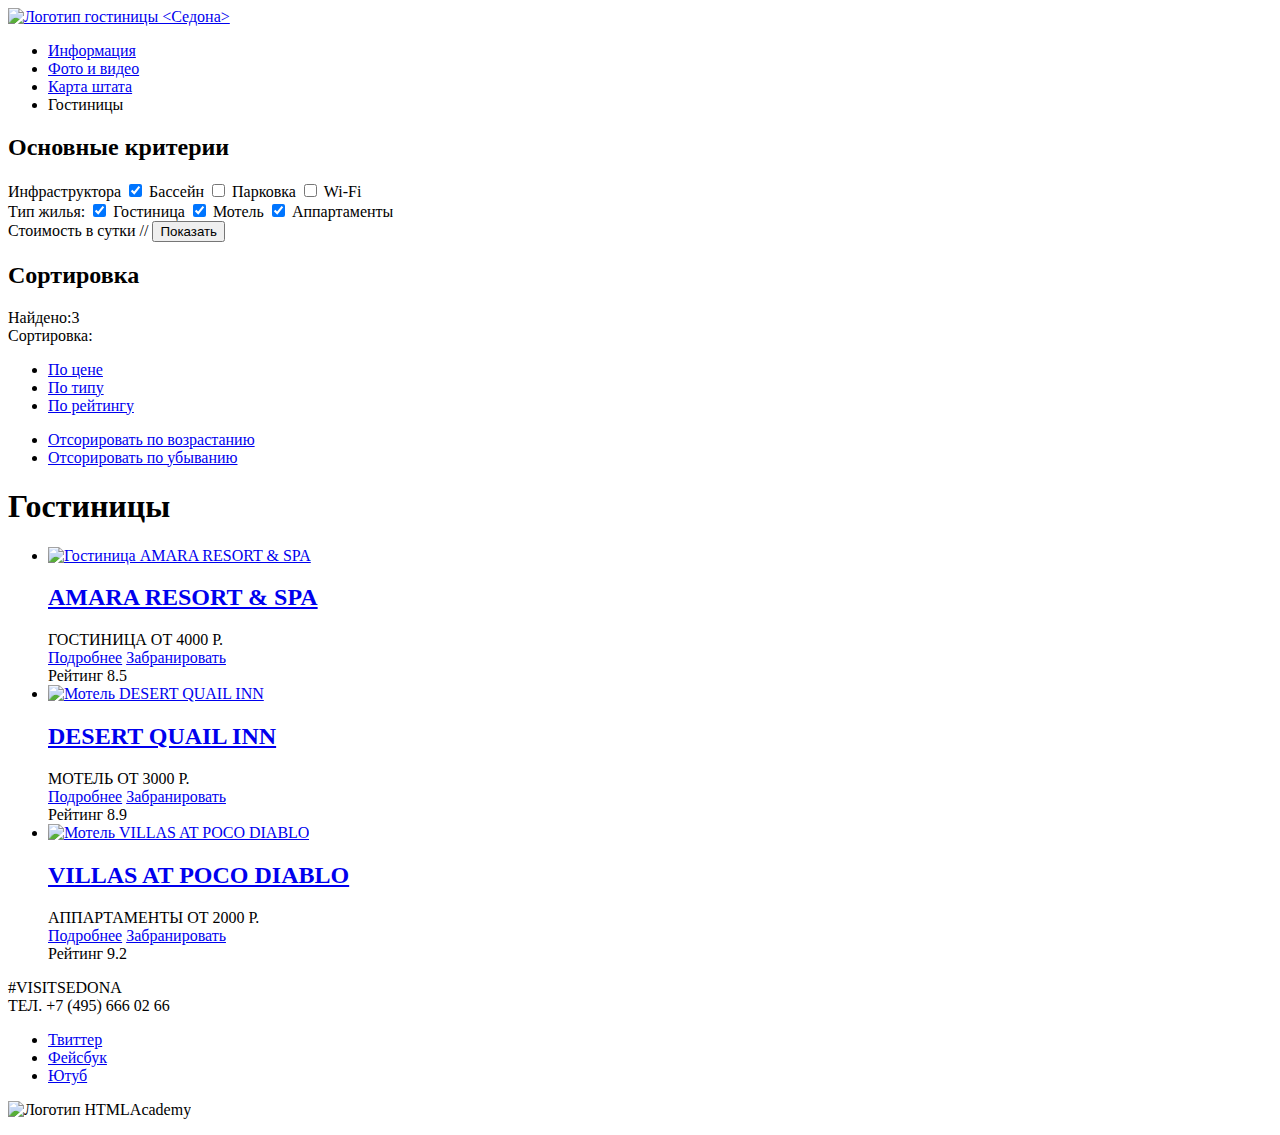
==== catalog.html @ 3de22a25 "задание 4: завершаем разметку" ====
<!DOCTYPE html>
<html lang="ru">
  <head>
    <meta charset="utf-8">
    <title>Гостиница <Седона></title>
  </head>
  <body>
    <header class="main-header">
     <nav class="main-navigation">
      <a class="main-header-logo" href="index.html">
       <img src="#" width="120" height="120" alt="Логотип гостиницы <Седона>">
      </a>
      <ul class="site-navigation">
        <li><a href="info.html">Информация</a></li>
        <li><a href="fotovideo.html">Фото и видео</a></li>
        <li><a href="map.html">Карта штата</a></li>
        <li>Гостиницы</li>
      </ul>
     </nav>
    </header>
    <section class="filter">
      <h2>Основные критерии</h2>
          <div class="container">
            <div class="filter-row">
              <div class="filter-col-parameters">
                <span class="filter-title">Инфраструктора</span>
                <span class="filter-checkbox"><input type="checkbox" checked> Бассейн</span>
                <span class="filter-checkbox"><input type="checkbox"> Парковка</span>
                <span class="filter-checkbox"><input type="checkbox"> Wi-Fi</span>
              </div>
              <div class="filter-col-parameters">
                <span class="filter-title">Тип жилья:</span>
                <span class="filter-checkbox"><input type="checkbox" checked> Гостиница</span>
                <span class="filter-checkbox"><input type="checkbox" checked> Мотель</span>
                <span class="filter-checkbox"><input type="checkbox" checked> Аппартаменты</span>
              </div>
              <div class="filter-col-slider">
                <span class="filter-title">Стоимость в сутки</span>
                <span class="filter-slider">//</span>
                <span class="filter-btn"><button type="button">Показать</button></span>
              </div>
            </div>
          </div>
        </section>
        <section class="sort">
         <h2>Сортировка</h2>
          <div class="container">
            <div class="sort-row">
              <div class="sort-col-result">
                <span class="sort-total">Найдено:3</span>
              </div>
              <div class="sort-col-nav">
                <span class="sort-remark">Сортировка:</span>
                <ul class="sort-nav-list">
                  <li><a href="for-price.html" aria-label="По цене">По цене</a></li>
                  <li><a href="for-type.html" aria-label="По типу">По типу</a></li>
                  <li><a href="for-rating" aria-label="По рейтингу">По рейтингу</a></li>
                </ul>
              </div>
              <div class="sort-col-arrows">
                <ul class="sort-arrows-list">
                  <li><a href="sort-big" aria-label="Отсорировать по возрастанию">Отсорировать по возрастанию</a></li>
                  <li><a href="sort-little" aria-label="Отсорировать по убыванию">Отсорировать по убыванию</a></li>
                </ul>
              </div>
            </div>
          </div>
        </section>
    <main>
      <h1>Гостиницы</h1>
       <ul>
         <li>
           <a href="amara.html">
            <img src="img/images/3.jpg" width="135" height="90" alt="Гостиница AMARA RESORT & SPA">
           </a>
           <h2>
              <a href="amara.html">
                <span>AMARA RESORT & SPA</span>
              </a>
            </h2>
              <div class="price">ГОСТИНИЦА ОТ 4000 Р.</div>
              <a href="detail.html" aria-label="Подробнее">Подробнее</a>
              <a href="reserv.html" aria-label="Забранировать">Забранировать</a>
              <div class="estimation">
                <div class="stars">
                 <span></span><!--звезды отеля-->
                 <span></span><!--звезды отеля-->
                 <span></span><!--звезды отеля-->
                 <span></span><!--звезды отеля-->
                </div>
                <div class="rating">Рейтинг 8.5</div>
              </div>
         </li>
         <li>
           <a href="desert.html">
             <img src="img/images/5.jpg" width="135" height="90" alt="Мотель DESERT QUAIL INN">
           </a>
           <h2>
              <a href="desert.html">
                <span>DESERT QUAIL INN</span>
              </a>
           </h2>
             <div class="price">МОТЕЛЬ ОТ 3000 Р.</div>
             <a href="detail.html" aria-label="Подробнее">Подробнее</a>
             <a href="reserv.html" aria-label="Забранировать">Забранировать</a>
             <div class="estimation">
               <div class="stars">
                <span></span><!--звезды отеля-->
                <span></span><!--звезды отеля-->
                <span></span><!--звезды отеля-->
               </div>
               <div class="rating">Рейтинг 8.9</div>
             </div>
         </li>
         <li>
           <a href="villas.html">
             <img src="img/images/4.jpg" width="135" height="90" alt="Мотель VILLAS AT POCO DIABLO">
           </a>
           <h2>
              <a href="villas.html">
                <span>VILLAS AT POCO DIABLO</span>
              </a>
           </h2>
              <div class="price">АППАРТАМЕНТЫ ОТ 2000 Р.</div>
              <a href="detail.html" aria-label="Подробнее">Подробнее</a>
              <a href="reserv.html" aria-label="Забранировать">Забранировать</a>
              <div class="estimation">
                <div class="stars">
                 <span></span><!--звезды отеля-->
                 <span></span><!--звезды отеля-->
                </div>
                <div class="rating">Рейтинг 9.2</div>
              </div>
           </li>
       </ul>
    </main>
    <footer>
      <p>
        #VISITSEDONA<br>
        ТЕЛ. +7 (495) 666 02 66
      </p>
      <div>
         <ul>
           <li><a href="#">Твиттер</a></li>
           <li><a href="#">Фейсбук</a></li>
           <li><a href="#">Ютуб</a></li>
         </ul>
       </div>
       <p>
         <img src="#" width="10" height="10" alt="Логотип HTMLAcademy">
       </p>
    </footer>
  </body>
</html>
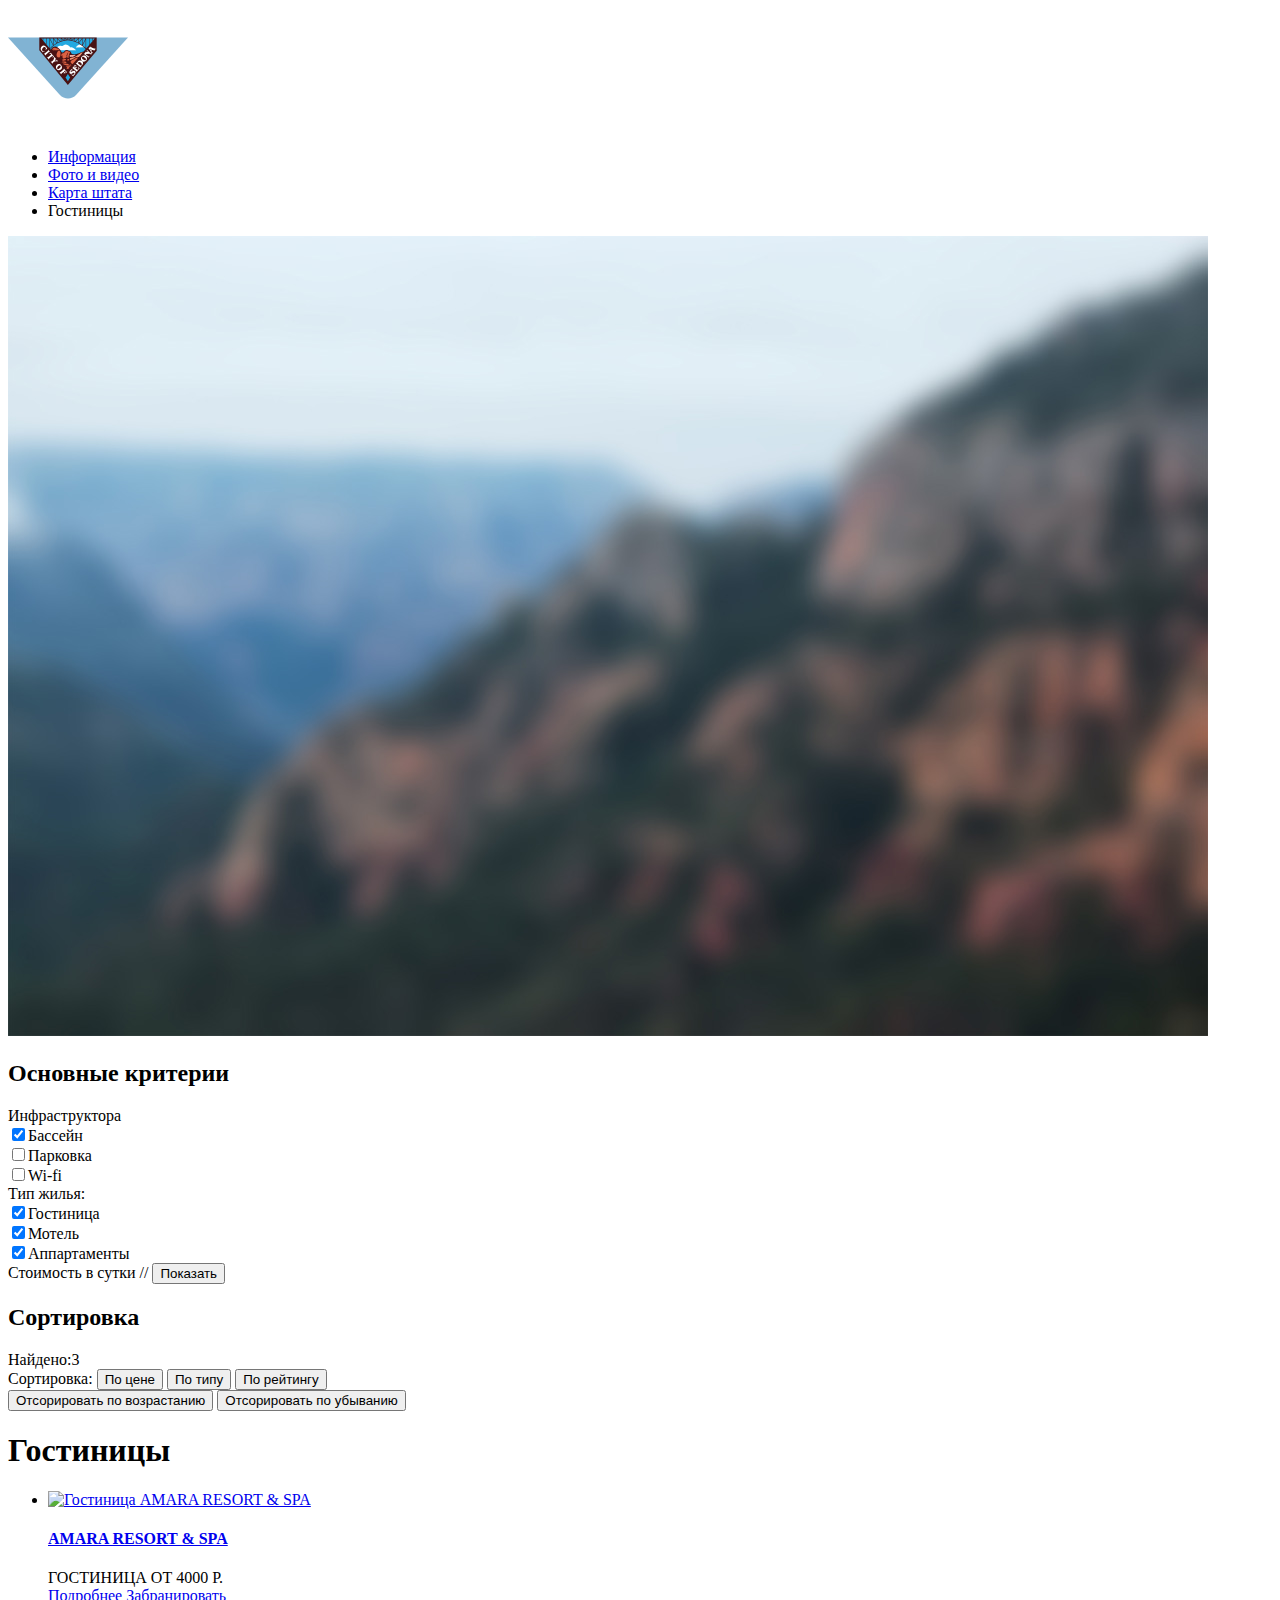
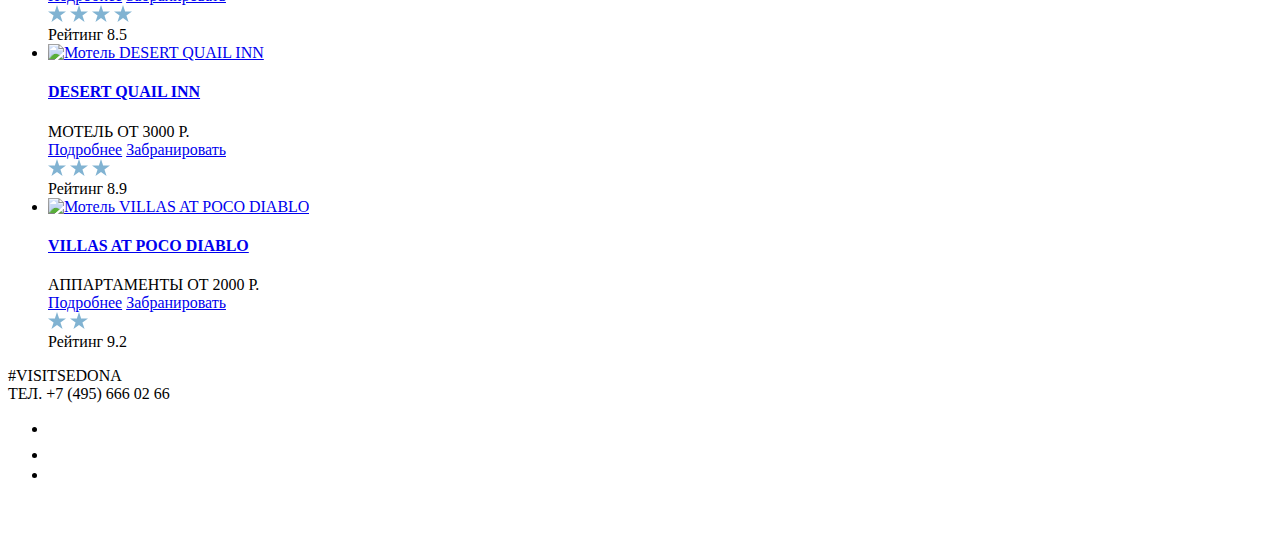
==== commit 80ece8e0: "Задание 4: исправление ошибок" ====
--- a/catalog.html
+++ b/catalog.html
@@ -8,9 +8,9 @@
     <header class="main-header">
      <nav class="main-navigation">
       <a class="main-header-logo" href="index.html">
-       <img src="#" width="120" height="120" alt="Логотип гостиницы <Седона>">
+       <img src="img/icons/logo.svg" width="120" height="120" alt="Логотип гостиницы Седона">
       </a>
-      <ul class="site-navigation">
+      <ul class="navigation-list">
         <li><a href="info.html">Информация</a></li>
         <li><a href="fotovideo.html">Фото и видео</a></li>
         <li><a href="map.html">Карта штата</a></li>
@@ -19,20 +19,33 @@
      </nav>
     </header>
     <section class="filter">
+      <img src="img/background/filter-background.jpg" width="1200" height="800" alt="Фото природы города Седона- размытое фоновое изображение">
       <h2>Основные критерии</h2>
           <div class="container">
             <div class="filter-row">
               <div class="filter-col-parameters">
                 <span class="filter-title">Инфраструктора</span>
-                <span class="filter-checkbox"><input type="checkbox" checked> Бассейн</span>
-                <span class="filter-checkbox"><input type="checkbox"> Парковка</span>
-                <span class="filter-checkbox"><input type="checkbox"> Wi-Fi</span>
+                <div>
+                   <label><input type="checkbox" name="swim-pool" checked>Бассейн</label>
+                </div>
+                <div>
+                   <label><input type="checkbox" name="parking">Парковка</label>
+                </div>
+                <div>
+                   <label><input type="checkbox" name="wi-fi">Wi-fi</label>
+                </div>
               </div>
               <div class="filter-col-parameters">
                 <span class="filter-title">Тип жилья:</span>
-                <span class="filter-checkbox"><input type="checkbox" checked> Гостиница</span>
-                <span class="filter-checkbox"><input type="checkbox" checked> Мотель</span>
-                <span class="filter-checkbox"><input type="checkbox" checked> Аппартаменты</span>
+                <div>
+                   <label><input type="checkbox" name="hotel" checked>Гостиница</label>
+                </div>
+                <div>
+                   <label><input type="checkbox" name="motel" checked>Мотель</label>
+                </div>
+                <div>
+                   <label><input type="checkbox" name="apartments" checked>Аппартаменты</label>
+                </div>
               </div>
               <div class="filter-col-slider">
                 <span class="filter-title">Стоимость в сутки</span>
@@ -51,17 +64,13 @@
               </div>
               <div class="sort-col-nav">
                 <span class="sort-remark">Сортировка:</span>
-                <ul class="sort-nav-list">
-                  <li><a href="for-price.html" aria-label="По цене">По цене</a></li>
-                  <li><a href="for-type.html" aria-label="По типу">По типу</a></li>
-                  <li><a href="for-rating" aria-label="По рейтингу">По рейтингу</a></li>
-                </ul>
-              </div>
+                 <span class="price"><button type="button">По цене</button></span>
+                 <span class="type"><button type="button">По типу</button></span>
+                 <span class="rating"><button type="button">По рейтингу</button></span>
+               </div>
               <div class="sort-col-arrows">
-                <ul class="sort-arrows-list">
-                  <li><a href="sort-big" aria-label="Отсорировать по возрастанию">Отсорировать по возрастанию</a></li>
-                  <li><a href="sort-little" aria-label="Отсорировать по убыванию">Отсорировать по убыванию</a></li>
-                </ul>
+                  <span class="increase"><button type="button">Отсорировать по возрастанию</button></span>
+                  <span class="decrease"><button type="button">Отсорировать по убыванию</button></span>
               </div>
             </div>
           </div>
@@ -70,66 +79,72 @@
       <h1>Гостиницы</h1>
        <ul>
          <li>
-           <a href="amara.html">
-            <img src="img/images/3.jpg" width="135" height="90" alt="Гостиница AMARA RESORT & SPA">
-           </a>
-           <h2>
-              <a href="amara.html">
-                <span>AMARA RESORT & SPA</span>
-              </a>
-            </h2>
-              <div class="price">ГОСТИНИЦА ОТ 4000 Р.</div>
-              <a href="detail.html" aria-label="Подробнее">Подробнее</a>
-              <a href="reserv.html" aria-label="Забранировать">Забранировать</a>
+          <div class="hotels">
+            <a href="amara.html">
+              <img src="img/images/3.jpg" width="135" height="90" alt="Гостиница AMARA RESORT & SPA">
+            </a>
+            <div class="hotels-amara">
+              <h4>
+                <a href="amara.html">AMARA RESORT & SPA</a>
+              </h4>
+                <div class="price">ГОСТИНИЦА ОТ 4000 Р.</div>
+                <a href="detail.html" aria-label="Подробнее">Подробнее</a>
+                <a href="reserv.html" aria-label="Забранировать">Забранировать</a>
+            </div>
+          </div>
               <div class="estimation">
                 <div class="stars">
-                 <span></span><!--звезды отеля-->
-                 <span></span><!--звезды отеля-->
-                 <span></span><!--звезды отеля-->
-                 <span></span><!--звезды отеля-->
+                  <span><img src="img/icons/star.svg" alt="Звезда"></span>
+                  <span><img src="img/icons/star.svg" alt="Звезда"></span>
+                  <span><img src="img/icons/star.svg" alt="Звезда"></span>
+                  <span><img src="img/icons/star.svg" alt="Звезда"></span>
                 </div>
                 <div class="rating">Рейтинг 8.5</div>
               </div>
          </li>
          <li>
-           <a href="desert.html">
-             <img src="img/images/5.jpg" width="135" height="90" alt="Мотель DESERT QUAIL INN">
-           </a>
-           <h2>
-              <a href="desert.html">
-                <span>DESERT QUAIL INN</span>
-              </a>
-           </h2>
-             <div class="price">МОТЕЛЬ ОТ 3000 Р.</div>
-             <a href="detail.html" aria-label="Подробнее">Подробнее</a>
-             <a href="reserv.html" aria-label="Забранировать">Забранировать</a>
-             <div class="estimation">
+          <div class="hotels">
+             <a href="desert.html">
+              <img src="img/images/5.jpg" width="135" height="90" alt="Мотель DESERT QUAIL INN">
+             </a>
+             <div class="hotels-desert">
+               <h4>
+                 <a href="desert.html">DESERT QUAIL INN</a>
+               </h4>
+                <div class="price">МОТЕЛЬ ОТ 3000 Р.</div>
+                <a href="detail.html" aria-label="Подробнее">Подробнее</a>
+                <a href="reserv.html" aria-label="Забранировать">Забранировать</a>
+              </div>
+            </div>
+              <div class="estimation">
                <div class="stars">
-                <span></span><!--звезды отеля-->
-                <span></span><!--звезды отеля-->
-                <span></span><!--звезды отеля-->
+                 <span><img src="img/icons/star.svg" alt="Звезда"></span>
+                 <span><img src="img/icons/star.svg" alt="Звезда"></span>
+                 <span><img src="img/icons/star.svg" alt="Звезда"></span>
                </div>
                <div class="rating">Рейтинг 8.9</div>
              </div>
          </li>
          <li>
-           <a href="villas.html">
-             <img src="img/images/4.jpg" width="135" height="90" alt="Мотель VILLAS AT POCO DIABLO">
-           </a>
-           <h2>
-              <a href="villas.html">
-                <span>VILLAS AT POCO DIABLO</span>
-              </a>
-           </h2>
-              <div class="price">АППАРТАМЕНТЫ ОТ 2000 Р.</div>
-              <a href="detail.html" aria-label="Подробнее">Подробнее</a>
-              <a href="reserv.html" aria-label="Забранировать">Забранировать</a>
+          <div class="hotels">
+             <a href="villas.html">
+               <img src="img/images/4.jpg" width="135" height="90" alt="Мотель VILLAS AT POCO DIABLO">
+             </a>
+             <div class="hotels-villas">
+             <h4>
+              <a href="villas.html">VILLAS AT POCO DIABLO</a>
+             </h4>
+               <div class="price">АППАРТАМЕНТЫ ОТ 2000 Р.</div>
+               <a href="detail.html" aria-label="Подробнее">Подробнее</a>
+               <a href="reserv.html" aria-label="Забранировать">Забранировать</a>
+             </div>
+           </div>
               <div class="estimation">
                 <div class="stars">
-                 <span></span><!--звезды отеля-->
-                 <span></span><!--звезды отеля-->
-                </div>
-                <div class="rating">Рейтинг 9.2</div>
+                  <span><img src="img/icons/star.svg" alt="Звезда"></span>
+                  <span><img src="img/icons/star.svg" alt="Звезда"></span>
+               </div>
+               <div class="rating">Рейтинг 9.2</div>
               </div>
            </li>
        </ul>
@@ -139,16 +154,18 @@
         #VISITSEDONA<br>
         ТЕЛ. +7 (495) 666 02 66
       </p>
-      <div>
-         <ul>
-           <li><a href="#">Твиттер</a></li>
-           <li><a href="#">Фейсбук</a></li>
-           <li><a href="#">Ютуб</a></li>
-         </ul>
-       </div>
-       <p>
-         <img src="#" width="10" height="10" alt="Логотип HTMLAcademy">
-       </p>
+      <div class="social-networks">
+        <ul class="social-networks-list">
+          <li class="social-networks-item"><a class="social-networks-link" href="https://twitter.com/"><img src="img/icons/twitter.svg" alt="твиттер"></a></li>
+          <li class="social-networks-item"><a class="social-networks-link" href="https://facebook.com/"><img src="img/icons/facebook.svg" alt="фейсбук"></a></li>
+          <li class="social-networks-item"><a class="social-networks-link" href="https://youtube.com/"><img src="img/icons/youtube.svg" alt="ютуб"></a></li>
+        </ul>
+      </div>
+      <div class="logo">
+        <a class="html-academy" href="https://htmlacademy.ru/intensive/htmlcss">
+          <img src="img/icons/logo-html.svg" width="115" height="41" alt="Логотип HTMLAcademy">
+        </a>
+      </div>
     </footer>
   </body>
 </html>
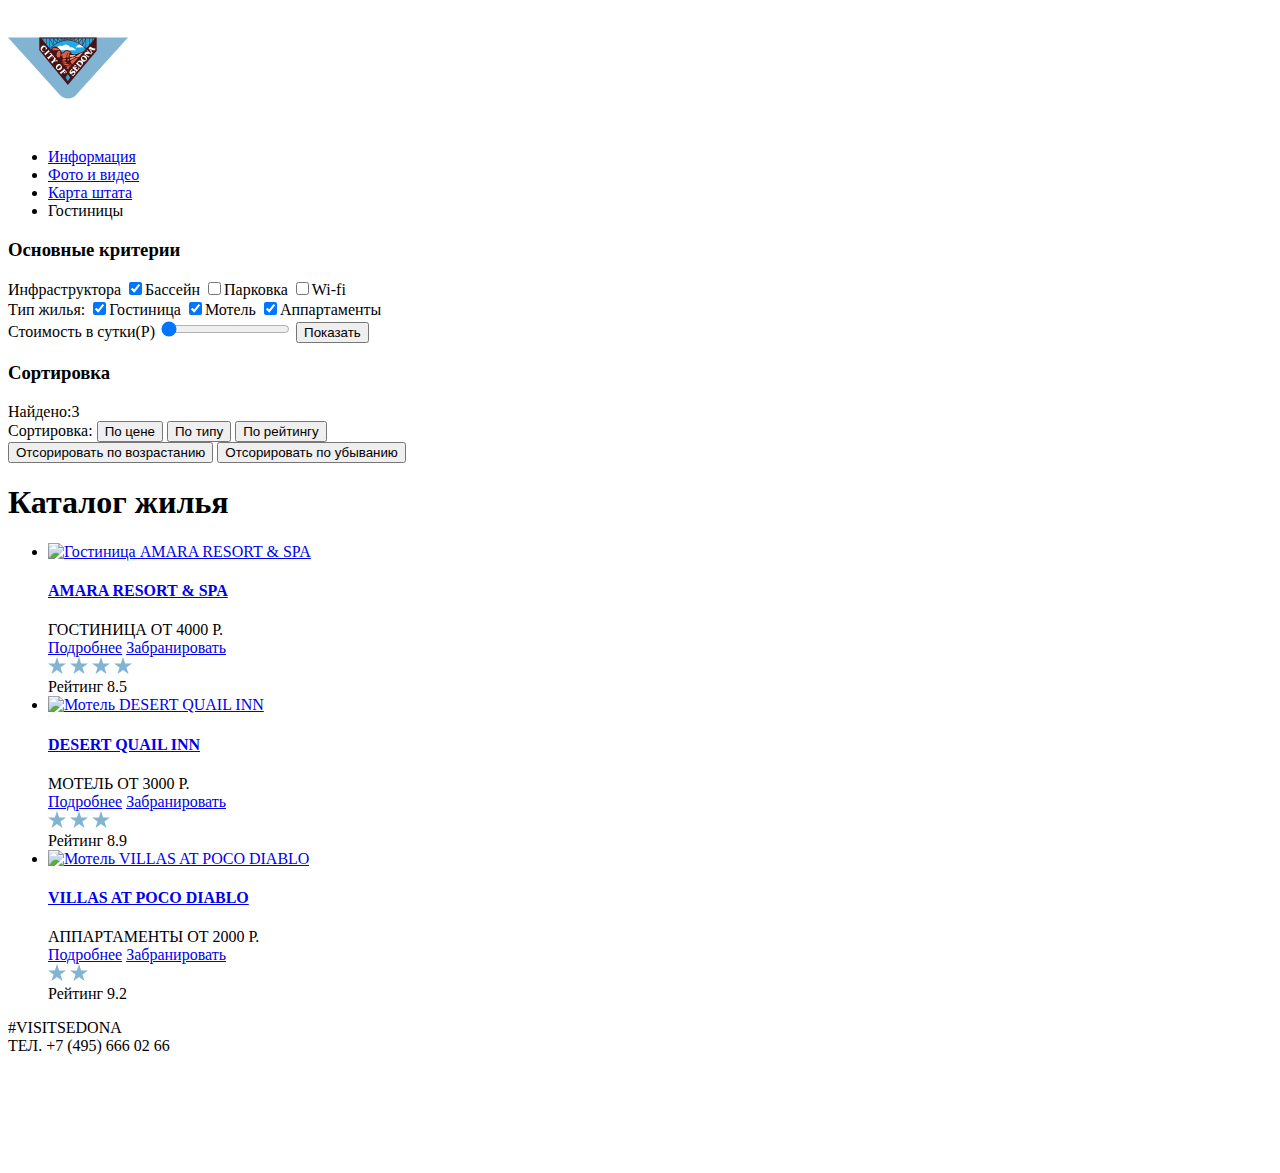
==== commit f7ec8170: "задание 4: доработки" ====
--- a/catalog.html
+++ b/catalog.html
@@ -18,65 +18,48 @@
       </ul>
      </nav>
     </header>
-    <section class="filter">
-      <img src="img/background/filter-background.jpg" width="1200" height="800" alt="Фото природы города Седона- размытое фоновое изображение">
-      <h2>Основные критерии</h2>
-          <div class="container">
-            <div class="filter-row">
-              <div class="filter-col-parameters">
-                <span class="filter-title">Инфраструктора</span>
-                <div>
-                   <label><input type="checkbox" name="swim-pool" checked>Бассейн</label>
-                </div>
-                <div>
-                   <label><input type="checkbox" name="parking">Парковка</label>
-                </div>
-                <div>
-                   <label><input type="checkbox" name="wi-fi">Wi-fi</label>
-                </div>
-              </div>
-              <div class="filter-col-parameters">
-                <span class="filter-title">Тип жилья:</span>
-                <div>
-                   <label><input type="checkbox" name="hotel" checked>Гостиница</label>
-                </div>
-                <div>
-                   <label><input type="checkbox" name="motel" checked>Мотель</label>
-                </div>
-                <div>
-                   <label><input type="checkbox" name="apartments" checked>Аппартаменты</label>
-                </div>
-              </div>
-              <div class="filter-col-slider">
-                <span class="filter-title">Стоимость в сутки</span>
-                <span class="filter-slider">//</span>
-                <span class="filter-btn"><button type="button">Показать</button></span>
-              </div>
-            </div>
+    <div class="main-filter">
+      <h3>Основные критерии</h3>
+        <div class="filter-row">
+          <div class="filter-col-parameters">
+            <span class="filter-title">Инфраструктора</span>
+              <label><input type="checkbox" name="swim-pool" checked>Бассейн</label>
+              <label><input type="checkbox" name="parking">Парковка</label>
+              <label><input type="checkbox" name="wi-fi">Wi-fi</label>
+           </div>
+           <div class="MAIN-filter-col-parameters">
+             <span class="filter-title">Тип жилья:</span>
+               <label><input type="checkbox" name="hotel" checked>Гостиница</label>
+               <label><input type="checkbox" name="motel" checked>Мотель</label>
+               <label><input type="checkbox" name="apartments" checked>Аппартаменты</label>
+           </div>
+           <div class="filter-col-slider">
+               <span class="filter-title">Стоимость в сутки(Р)</span>
+               <span class="filter-slider"><input type="range" min="0" max="3000" step="1" value="0"></span>
+               <span class="filter-btn"><button type="button">Показать</button></span>
           </div>
-        </section>
-        <section class="sort">
-         <h2>Сортировка</h2>
-          <div class="container">
+        </div>
+      </div>
+      <div class="sort">
+         <h3>Сортировка</h3>
             <div class="sort-row">
               <div class="sort-col-result">
-                <span class="sort-total">Найдено:3</span>
+                <span class="sort-total">Найдено:<span>3</span></span>
               </div>
               <div class="sort-col-nav">
                 <span class="sort-remark">Сортировка:</span>
-                 <span class="price"><button type="button">По цене</button></span>
-                 <span class="type"><button type="button">По типу</button></span>
-                 <span class="rating"><button type="button">По рейтингу</button></span>
-               </div>
+                 <button type="button">По цене</button>
+                 <button type="button">По типу</button>
+                 <button type="button">По рейтингу</button>
+              </div>
               <div class="sort-col-arrows">
-                  <span class="increase"><button type="button">Отсорировать по возрастанию</button></span>
-                  <span class="decrease"><button type="button">Отсорировать по убыванию</button></span>
+                  <button type="button">Отсорировать по возрастанию</button>
+                  <button type="button">Отсорировать по убыванию</button>
               </div>
             </div>
-          </div>
-        </section>
+        </div>
     <main>
-      <h1>Гостиницы</h1>
+      <h1>Каталог жилья</h1>
        <ul>
          <li>
           <div class="hotels">
@@ -94,10 +77,10 @@
           </div>
               <div class="estimation">
                 <div class="stars">
-                  <span><img src="img/icons/star.svg" alt="Звезда"></span>
-                  <span><img src="img/icons/star.svg" alt="Звезда"></span>
-                  <span><img src="img/icons/star.svg" alt="Звезда"></span>
-                  <span><img src="img/icons/star.svg" alt="Звезда"></span>
+                  <img src="img/icons/star.svg" alt="Звезда">
+                  <img src="img/icons/star.svg" alt="Звезда">
+                  <img src="img/icons/star.svg" alt="Звезда">
+                  <img src="img/icons/star.svg" alt="Звезда">
                 </div>
                 <div class="rating">Рейтинг 8.5</div>
               </div>
@@ -118,9 +101,9 @@
             </div>
               <div class="estimation">
                <div class="stars">
-                 <span><img src="img/icons/star.svg" alt="Звезда"></span>
-                 <span><img src="img/icons/star.svg" alt="Звезда"></span>
-                 <span><img src="img/icons/star.svg" alt="Звезда"></span>
+                 <img src="img/icons/star.svg" alt="Звезда">
+                 <img src="img/icons/star.svg" alt="Звезда">
+                 <img src="img/icons/star.svg" alt="Звезда">
                </div>
                <div class="rating">Рейтинг 8.9</div>
              </div>
@@ -141,31 +124,41 @@
            </div>
               <div class="estimation">
                 <div class="stars">
-                  <span><img src="img/icons/star.svg" alt="Звезда"></span>
-                  <span><img src="img/icons/star.svg" alt="Звезда"></span>
+                  <img src="img/icons/star.svg" alt="Звезда">
+                  <img src="img/icons/star.svg" alt="Звезда">
                </div>
                <div class="rating">Рейтинг 9.2</div>
               </div>
            </li>
        </ul>
     </main>
-    <footer>
-      <p>
+    <footer class="contact-info">
+      <div class="telephone">
         #VISITSEDONA<br>
         ТЕЛ. +7 (495) 666 02 66
-      </p>
+      </div>
       <div class="social-networks">
-        <ul class="social-networks-list">
-          <li class="social-networks-item"><a class="social-networks-link" href="https://twitter.com/"><img src="img/icons/twitter.svg" alt="твиттер"></a></li>
-          <li class="social-networks-item"><a class="social-networks-link" href="https://facebook.com/"><img src="img/icons/facebook.svg" alt="фейсбук"></a></li>
-          <li class="social-networks-item"><a class="social-networks-link" href="https://youtube.com/"><img src="img/icons/youtube.svg" alt="ютуб"></a></li>
-        </ul>
+        <div class="social-networks-item">
+            <a class="social-networks-link" href="https://twitter.com/">
+              <img src="img/icons/twitter.svg" alt="твиттер">
+            </a>
+          </div>
+          <div class="social-networks-item">
+            <a class="social-networks-link" href="https://facebook.com/">
+              <img src="img/icons/facebook.svg" alt="фейсбук">
+            </a>
+          </div>
+          <div class="social-networks-item">
+            <a class="social-networks-link" href="https://youtube.com/">
+              <img src="img/icons/youtube.svg" alt="ютуб">
+            </a>
+         </div>
       </div>
       <div class="logo">
         <a class="html-academy" href="https://htmlacademy.ru/intensive/htmlcss">
           <img src="img/icons/logo-html.svg" width="115" height="41" alt="Логотип HTMLAcademy">
         </a>
-      </div>
+       </div>
     </footer>
-  </body>
-</html>
+   </body>
+ </html>
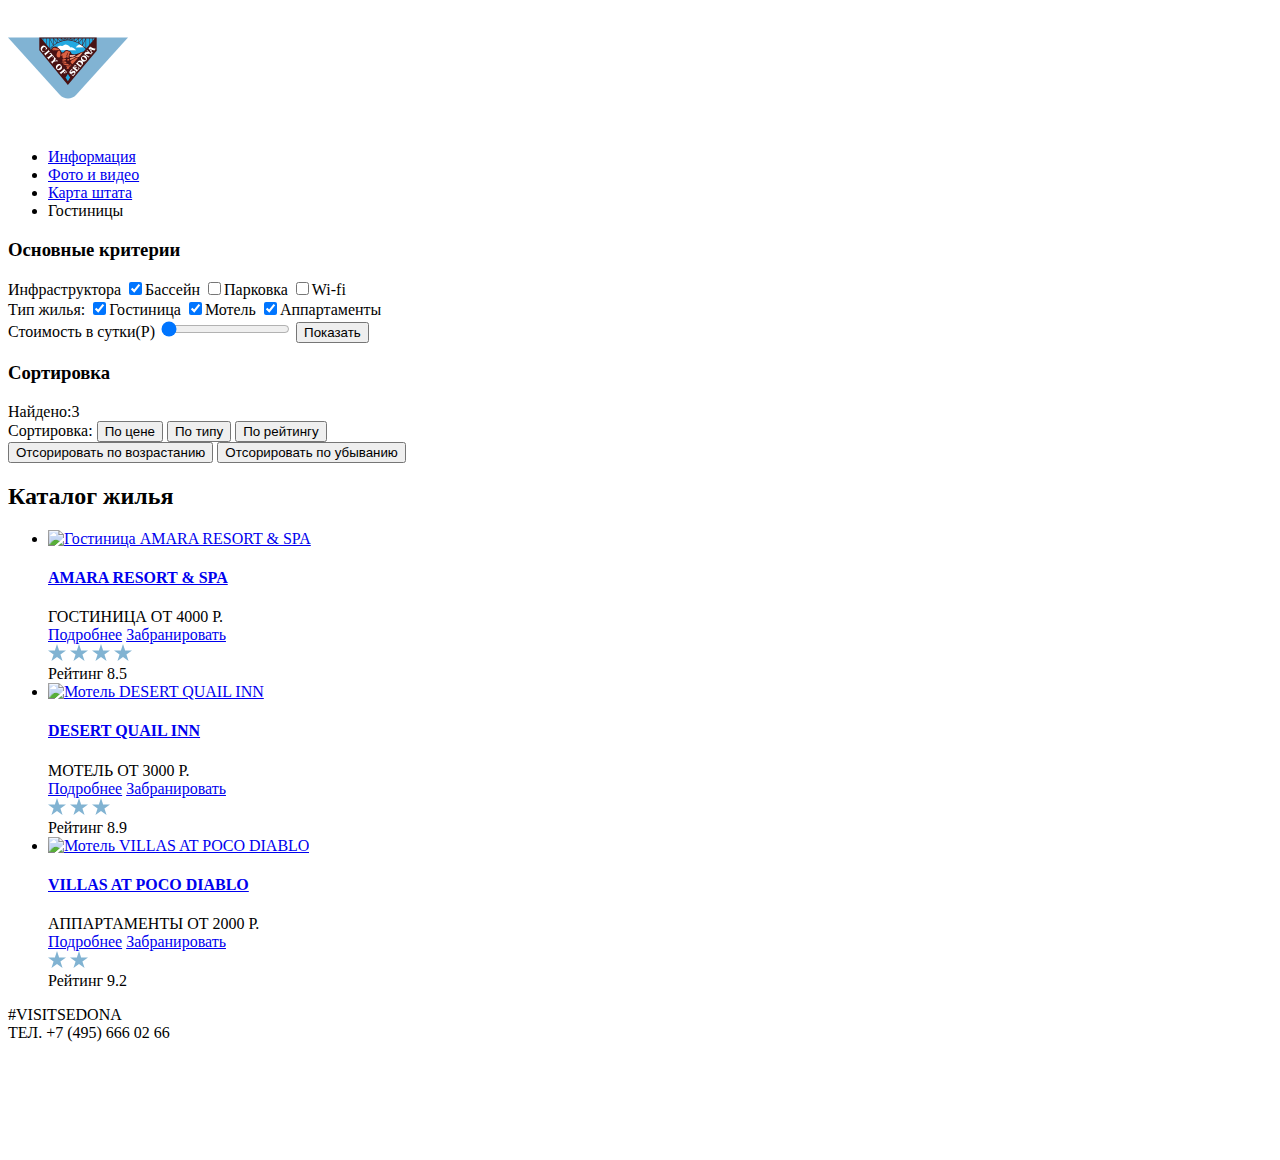
==== commit 163a0e57: "задание 4: исправление" ====
--- a/catalog.html
+++ b/catalog.html
@@ -59,7 +59,7 @@
             </div>
         </div>
     <main>
-      <h1>Каталог жилья</h1>
+      <h2>Каталог жилья</h2>
        <ul>
          <li>
           <div class="hotels">
@@ -121,7 +121,7 @@
                <a href="detail.html" aria-label="Подробнее">Подробнее</a>
                <a href="reserv.html" aria-label="Забранировать">Забранировать</a>
              </div>
-           </div>
+            </div>
               <div class="estimation">
                 <div class="stars">
                   <img src="img/icons/star.svg" alt="Звезда">
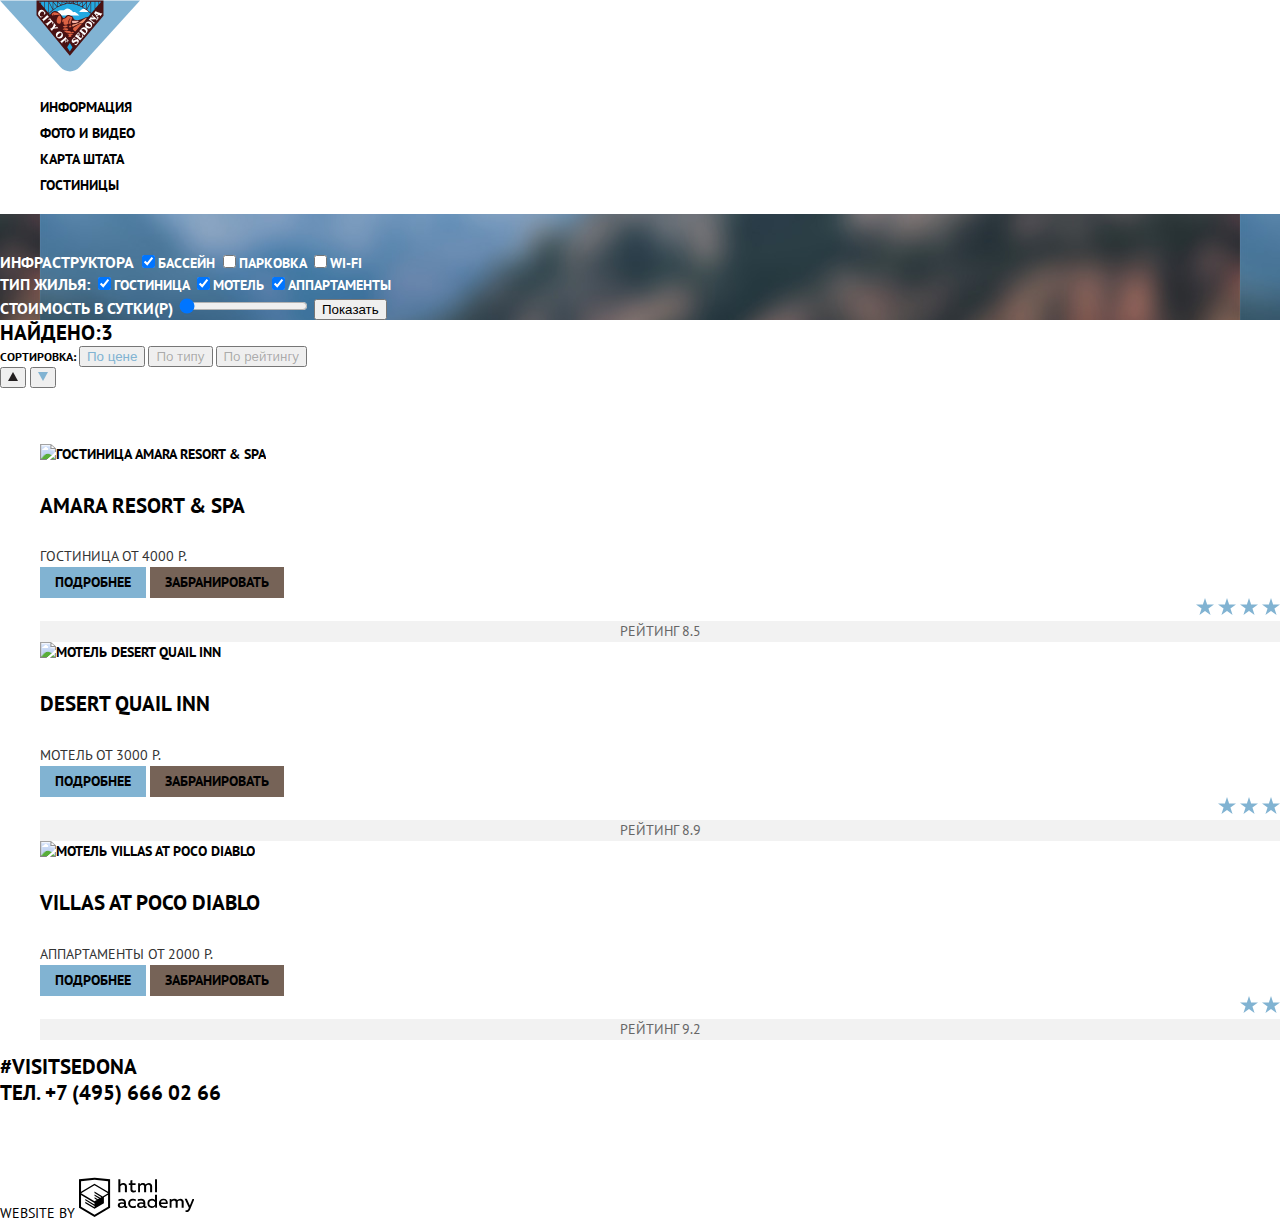
==== commit 6053aace: "Задание 5" ====
--- a/catalog.html
+++ b/catalog.html
@@ -3,23 +3,28 @@
   <head>
     <meta charset="utf-8">
     <title>Гостиница <Седона></title>
+    <link href="https://fonts.googleapis.com/css?family=PT+Sans:400,700&display=swap&subset=cyrillic" rel="stylesheet">
+    <link href="css/normalize.css" rel="stylesheet">
+    <link href="css/style.css" rel="stylesheet">
+    <link href="css/footer.css" rel="stylesheet">
+    <link href="css/header.css" rel="stylesheet">
   </head>
-  <body>
+  <body class="inner-page">
     <header class="main-header">
      <nav class="main-navigation">
       <a class="main-header-logo" href="index.html">
-       <img src="img/icons/logo.svg" width="120" height="120" alt="Логотип гостиницы Седона">
+       <img src="img/icons/logo.svg" width="140" height="72" alt="Логотип гостиницы Седона">
       </a>
       <ul class="navigation-list">
-        <li><a href="info.html">Информация</a></li>
-        <li><a href="fotovideo.html">Фото и видео</a></li>
-        <li><a href="map.html">Карта штата</a></li>
+        <li class="navigation-list-item"><a href="info.html">Информация</a></li>
+        <li class="navigation-list-item"><a href="fotovideo.html">Фото и видео</a></li>
+        <li class="navigation-list-item"><a href="map.html">Карта штата</a></li>
         <li>Гостиницы</li>
       </ul>
      </nav>
     </header>
     <div class="main-filter">
-      <h3>Основные критерии</h3>
+      <h3 class="criteria">Основные критерии</h3>
         <div class="filter-row">
           <div class="filter-col-parameters">
             <span class="filter-title">Инфраструктора</span>
@@ -41,23 +46,26 @@
         </div>
       </div>
       <div class="sort">
-         <h3>Сортировка</h3>
-            <div class="sort-row">
-              <div class="sort-col-result">
+          <div class="sort-row">
+            <div class="sort-col-result">
                 <span class="sort-total">Найдено:<span>3</span></span>
-              </div>
-              <div class="sort-col-nav">
-                <span class="sort-remark">Сортировка:</span>
-                 <button type="button">По цене</button>
-                 <button type="button">По типу</button>
-                 <button type="button">По рейтингу</button>
-              </div>
-              <div class="sort-col-arrows">
-                  <button type="button">Отсорировать по возрастанию</button>
-                  <button type="button">Отсорировать по убыванию</button>
-              </div>
+            </div>
+            <div class="sort-col-nav">
+              <span class="sort-remark">Сортировка:</span>
+               <button type="button" class="sort-blue">По цене</button>
+               <button type="button" class="sort-translucent">По типу</button>
+               <button type="button" class="sort-translucent">По рейтингу</button>
+            </div>
+            <div class="sort-col-arrows">
+              <button type="button" alt="Отсорировать по возрастанию">
+                <img src="img/icons/icon-up-dir.svg" width="10" height="11" alt="Отсорировать по возрастанию">
+              </button>
+              <button type="button" alt="Отсорировать по убыванию">
+                <img src="img/icons/icon-down-dir.svg" width="10" height="11" alt="Отсорировать по возрастанию">
+              </button>
             </div>
         </div>
+      </div>
     <main>
       <h2>Каталог жилья</h2>
        <ul>
@@ -71,8 +79,8 @@
                 <a href="amara.html">AMARA RESORT & SPA</a>
               </h4>
                 <div class="price">ГОСТИНИЦА ОТ 4000 Р.</div>
-                <a href="detail.html" aria-label="Подробнее">Подробнее</a>
-                <a href="reserv.html" aria-label="Забранировать">Забранировать</a>
+                <a href="detail.html" class="btn">Подробнее</a>
+                <a href="reserv.html" class="btn btn-brown">Забранировать</a>
             </div>
           </div>
               <div class="estimation">
@@ -95,8 +103,8 @@
                  <a href="desert.html">DESERT QUAIL INN</a>
                </h4>
                 <div class="price">МОТЕЛЬ ОТ 3000 Р.</div>
-                <a href="detail.html" aria-label="Подробнее">Подробнее</a>
-                <a href="reserv.html" aria-label="Забранировать">Забранировать</a>
+                <a href="detail.html" class="btn">Подробнее</a>
+                <a href="reserv.html" class="btn btn-brown">Забранировать</a>
               </div>
             </div>
               <div class="estimation">
@@ -114,14 +122,14 @@
                <img src="img/images/4.jpg" width="135" height="90" alt="Мотель VILLAS AT POCO DIABLO">
              </a>
              <div class="hotels-villas">
-             <h4>
-              <a href="villas.html">VILLAS AT POCO DIABLO</a>
-             </h4>
+               <h4>
+                 <a href="villas.html">VILLAS AT POCO DIABLO</a>
+               </h4>
                <div class="price">АППАРТАМЕНТЫ ОТ 2000 Р.</div>
-               <a href="detail.html" aria-label="Подробнее">Подробнее</a>
-               <a href="reserv.html" aria-label="Забранировать">Забранировать</a>
+               <a href="detail.html" class="btn">Подробнее</a>
+               <a href="reserv.html" class="btn btn-brown">Забранировать</a>
              </div>
-            </div>
+           </div>
               <div class="estimation">
                 <div class="stars">
                   <img src="img/icons/star.svg" alt="Звезда">
@@ -132,7 +140,7 @@
            </li>
        </ul>
     </main>
-    <footer class="contact-info">
+    <footer class="contact-information">
       <div class="telephone">
         #VISITSEDONA<br>
         ТЕЛ. +7 (495) 666 02 66
@@ -155,6 +163,7 @@
          </div>
       </div>
       <div class="logo">
+        website by
         <a class="html-academy" href="https://htmlacademy.ru/intensive/htmlcss">
           <img src="img/icons/logo-html.svg" width="115" height="41" alt="Логотип HTMLAcademy">
         </a>
--- a/css/style.css
+++ b/css/style.css
@@ -0,0 +1,208 @@
+body {
+  margin: 0;
+  padding: 0;
+  font-family: 'PT Sans', sans-serif;
+  font-size: 14px;
+  line-height: 21px;
+  font-weight: bold;
+  color: #000000;
+  text-transform: uppercase;
+}
+
+a {
+  text-decoration: none;
+}
+
+.welcome {
+  text-align: center;
+}
+
+.welcome-main {
+  background-color: #fff;
+  background-image: url("../img/others/intro-mask.svg"), url("../img/background/background-photo.jpg");
+  background-position: bottom  center, top center;
+  background-repeat: no-repeat, no-repeat;
+}
+
+.welcome-title {
+  font-size: 21px;
+}
+
+.welcome-subtitle {
+  font-weight: normal;
+}
+
+.interesting-title {
+  font-size: 30px;
+  line-height: 36px;
+}
+
+.interesting {
+  text-align: center;
+}
+
+.interesting-subtitle {
+  font-weight: normal;
+}
+
+.dignities-pluses h3 {
+  font-size: 21px;
+}
+
+.dignities-pluses {
+  text-align: center;
+  font-weight: normal;
+  background-color: #81b3d2;
+  color: #ffffff;
+}
+
+.dignities {
+  background-color: #eeeeee;
+  text-align: center;
+}
+
+
+.features-item {
+  background: #ffffff;
+  text-align: center;
+}
+
+.features-item h3 {
+  font-size: 21px;
+}
+
+.features-item p {
+  color: #333333;
+  font-weight: normal;
+}
+
+.pluses {
+  text-align: center;
+  background-color: #eeeeee;
+}
+
+.pluses h3{
+  font-size: 21px;
+}
+
+.pluses p{
+  font-weight: normal;
+  color: #333333;
+}
+
+.interesting-from-hotel {
+  background-color: #766357;
+  font-size: 21px;
+  line-height: 26px;
+  color: #ffffff;
+}
+
+.interesting-form {
+  font-height: 26px;
+}
+
+.search {
+  font-size: 21px;
+  line-height: 26px;
+  background-color: #81b3d2;
+}
+
+
+
+
+.inner-page {
+  background-image: url("img/background/filter-background.jpg");
+}
+
+.criteria {
+  visibility: hidden;
+}
+
+.main-filter {
+  color: #ffffff;
+  text-align: left;
+  background-color: #fff;
+  background-image: url("../img/background/filter-background.jpg");
+  background-position: center;
+  background-repeat: no-repeat,;
+}
+
+.filter-title {
+  font-size: 16px;
+}
+
+.sort-total {
+  font-size: 21px;
+  line-height: 26px;
+}
+
+.sort {
+  background-color: #ffffff;
+}
+
+.sort-col-nav {
+  font-size: 12px;
+  line-height: 18px;
+  text-align: left;
+}
+
+.sort-translucent {
+  color: rgba(0, 0, 0, 0.3);
+}
+
+.sort-blue {
+  color: #81b3d2;
+}
+
+h2 {
+  visibility: hidden;
+}
+
+main {
+  background-color: #ffffff;
+}
+
+ul {
+  list-style: none;
+}
+
+.hotels h4 {
+  font-size: 21px;
+  line-height: 26px;
+  text-align: left;
+  color: #000000;
+}
+
+.hotels a {
+  color: #000000;
+  text-align: left;
+}
+
+.price {
+  color: #333333;
+  font-weight: normal;
+}
+
+.rating {
+  color: #666666;
+  background-color: #f2f2f2;
+  text-align: center;
+  font-weight: normal;
+}
+
+.stars {
+  text-align: right;
+}
+
+.btn {
+  display: inline-block;
+  vertical-align: top;
+  padding: 5px 15px;
+  color: #fff;
+  text-transform: uppercase;
+  background-color: #81b3d2;
+}
+
+.btn-brown {
+  background-color: #766357;
+}
--- a/css/footer.css
+++ b/css/footer.css
@@ -0,0 +1,19 @@
+.telephone {
+  font-size: 21px;
+  line-height: 26px;
+  text-align: left;
+}
+
+.logo {
+  line-height: 21px;
+  font-weight: normal;
+  vertical-align: middle;
+}
+
+footer {
+  background-color: #f2f2f2;
+}
+
+.contact-information {
+  background-color: #fff;
+}
--- a/css/header.css
+++ b/css/header.css
@@ -0,0 +1,17 @@
+.main-navigation {
+  line-height: 26px;
+  background-color: #ffffff;
+}
+
+.navigation-list {
+  list-style: none;
+}
+
+.navigation-list a {
+  color: #000000;
+}
+
+.navigation-list a:hover,
+.navigation-list a:focus {
+   background-color: #555555;
+}
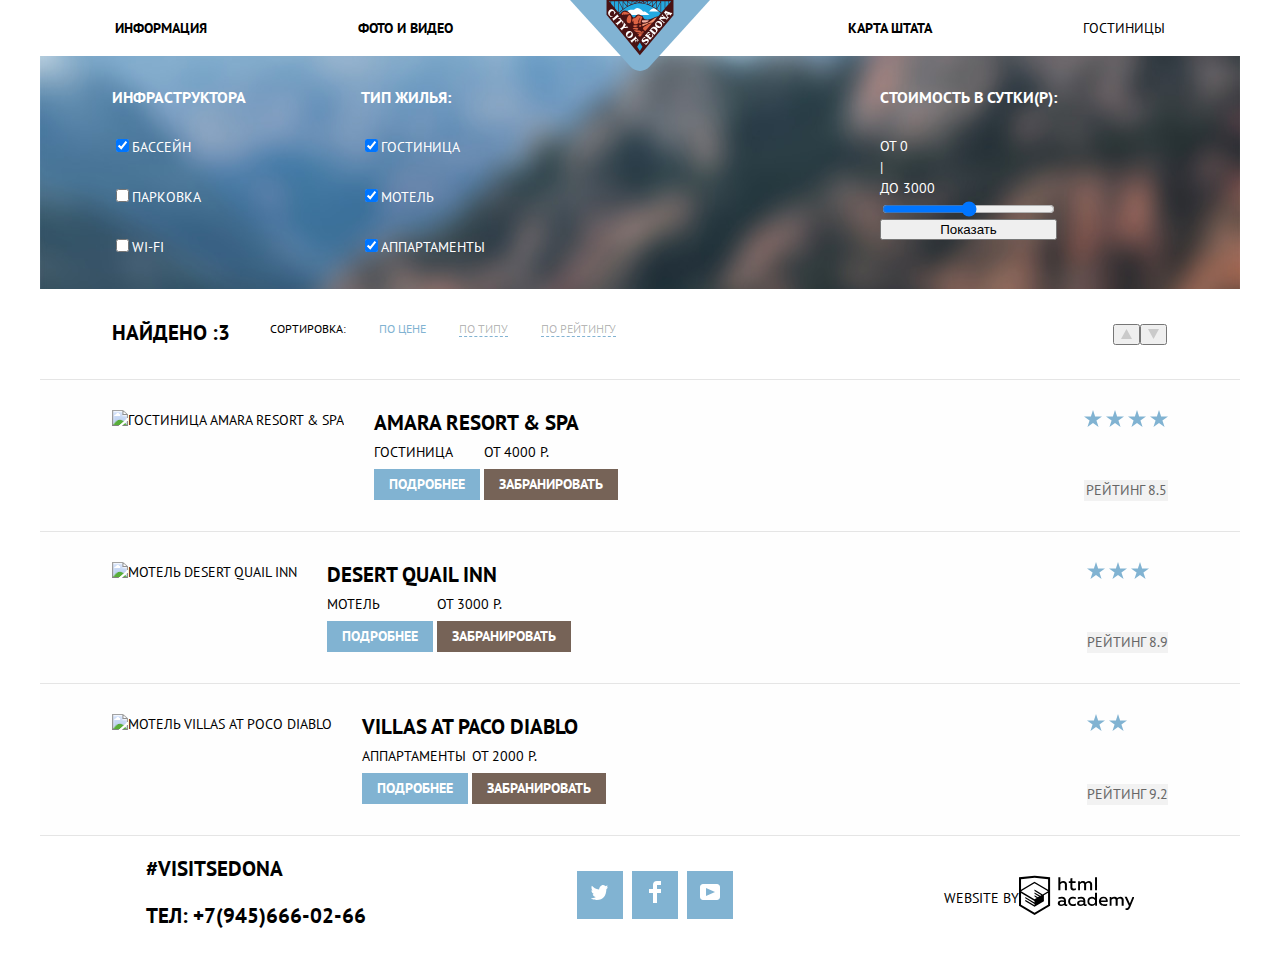
==== commit de05c52c: "Задание 6" ====
--- a/catalog.html
+++ b/catalog.html
@@ -9,11 +9,11 @@
     <link href="css/footer.css" rel="stylesheet">
     <link href="css/header.css" rel="stylesheet">
   </head>
-  <body class="inner-page">
+  <body>
     <header class="main-header">
      <nav class="main-navigation">
       <a class="main-header-logo" href="index.html">
-       <img src="img/icons/logo.svg" width="140" height="72" alt="Логотип гостиницы Седона">
+       <img src="img/icons/logo.svg" alt="Логотип гостиницы Седона">
       </a>
       <ul class="navigation-list">
         <li class="navigation-list-item"><a href="info.html">Информация</a></li>
@@ -24,150 +24,179 @@
      </nav>
     </header>
     <div class="main-filter">
-      <h3 class="criteria">Основные критерии</h3>
+      <h3 class="hidden">Основные критерии</h3>
         <div class="filter-row">
           <div class="filter-col-parameters">
-            <span class="filter-title">Инфраструктора</span>
-              <label><input type="checkbox" name="swim-pool" checked>Бассейн</label>
-              <label><input type="checkbox" name="parking">Парковка</label>
-              <label><input type="checkbox" name="wi-fi">Wi-fi</label>
+            <div class="filter-title">Инфраструктора</div>
+            <div class="checkbox">
+                <label><input type="checkbox" name="swim-pool" checked>Бассейн</label>
+              </div>
+              <div class="checkbox">
+                <label><input type="checkbox" name="parking">Парковка</label>
+              </div>
+              <div class="checkbox checkbox-last">
+                <label><input type="checkbox" name="wi-fi">Wi-Fi</label>
+              </div>
+            </div>
+            <div class="filter-col-parameters">
+              <div class="filter-title">Тип жилья:</div>
+              <div class="checkbox">
+                <label><input type="checkbox" name="hotel" checked>Гостиница</label>
+              </div>
+              <div class="checkbox">
+                <label><input type="checkbox" name="motel" checked>Мотель</label>
+              </div>
+              <div class="checkbox checkbox-last">
+                <label><input type="checkbox" name="apartments" checked>Аппартаменты</label>
+              </div>
+             </div>
+             <div class="filter-col-slider">
+                <div class="filter-title ">Стоимость в сутки(Р):</div>
+                <div class="price-number">От 0<div>|</div>До 3000
+                </div>
+                <input type="range" min="0" max="3000">
+                <input type="submit" name="show" value="Показать">
            </div>
-           <div class="MAIN-filter-col-parameters">
-             <span class="filter-title">Тип жилья:</span>
-               <label><input type="checkbox" name="hotel" checked>Гостиница</label>
-               <label><input type="checkbox" name="motel" checked>Мотель</label>
-               <label><input type="checkbox" name="apartments" checked>Аппартаменты</label>
-           </div>
-           <div class="filter-col-slider">
-               <span class="filter-title">Стоимость в сутки(Р)</span>
-               <span class="filter-slider"><input type="range" min="0" max="3000" step="1" value="0"></span>
-               <span class="filter-btn"><button type="button">Показать</button></span>
+        </div>
+      </div>
+      <div class="sorting-block">
+            <div class="sorting">
+                <div class="sorting-found">Найдено :<span>3</span></div>
+                <div class="sorting-remark">
+                <ul class="sorting-list">
+                    <li class="sorting-item">Сортировка:</li>
+                    <li class="sorting-item sorting-item-current"><a href="#">По цене</a></li>
+                    <li class="sorting-item"><a href="#">По типу</a></li>
+                    <li class="sorting-item"><a href="#">По рейтингу</a></li>
+                </ul>
+            </div>
+            <div class="sorting-arrows">
+                <button type="button" class="sorting-arrow sorting-arrow-up">
+                    <svg xmlns="http://www.w3.org/2000/svg" width="11" height="10" viewBox="0 0 11 10">
+                        <path fill="#cacaca" d="M5.5 0L0 10h11z" /></svg>
+                </button>
+                <button type="button" class="sorting-arrow sorting-arrow-down sorting-arrow-current">
+                    <svg xmlns="http://www.w3.org/2000/svg" width="11" height="10" viewBox="0 0 11 10">
+                        <path fill="#cacaca" d="M5.5 10L0 0h11" /></svg>
+                </button>
+            </div>
+
+        </div>
+      </div>
+     <main>
+      <div class="catalog">
+          <ul class="catalog-list">
+              <li class="catalog-item">
+                  <div class="catalog-row">
+                      <div class="catalog-col-image">
+                          <div class="catalog-image">
+                              <a href="amara.html"><img src="img/images/3.jpg" alt="Гостиница AMARA RESORT & SPA"></a>
+                          </div>
+                      </div>
+                      <div class="catalog-col-content">
+                          <div class="catalog-title"><h4>Amara resort & spa</h4></div>
+                          <span class="catalog-type">Гостиница</span>
+                          <span class="catalog-price">От 4000 р.</span>
+                          <div class="catalog-buttons">
+                              <a href="detail.html" class="btn">Подробнее</a>
+                              <a href="reserv.html" class="btn btn-brown">Забранировать</a>
+                          </div>
+                      </div>
+                      <div class="catalog-col-rating">
+                          <div class="catalog-stars">
+                            <img src="img/icons/star.svg" alt="Звезда">
+                            <img src="img/icons/star.svg" alt="Звезда">
+                            <img src="img/icons/star.svg" alt="Звезда">
+                            <img src="img/icons/star.svg" alt="Звезда">
+                          </div>
+                          <div class="catalog-stars-remark">Рейтинг 8.5</div>
+                      </div>
+                  </div>
+              </li>
+              <li class="catalog-item">
+                  <div class="catalog-row">
+                      <div class="catalog-col-image">
+                          <div class="catalog-image">
+                              <a href="desert.html"><img src="img/images/5.jpg" alt="Мотель Desert quail inn"></a>
+                          </div>
+                      </div>
+                      <div class="catalog-col-content">
+                          <div class="catalog-title"><h4>Desert Quail Inn</h4></div>
+                          <span class="catalog-type">Мотель</span>
+                          <span class="catalog-price">От 3000 р.</span>
+                          <div class="catalog-buttons">
+                              <a href="detail.html" class="btn">Подробнее</a>
+                              <a href="reserv.html" class="btn btn-brown">Забранировать</a>
+                          </div>
+                      </div>
+                      <div class="catalog-col-rating">
+                          <div class="catalog-stars">
+                            <img src="img/icons/star.svg" alt="Звезда">
+                            <img src="img/icons/star.svg" alt="Звезда">
+                            <img src="img/icons/star.svg" alt="Звезда">
+                          </div>
+                          <div class="catalog-stars-remark">Рейтинг 8.9</div>
+                      </div>
+                  </div>
+              </li>
+              <li class="catalog-item">
+                  <div class="catalog-row">
+                      <div class="catalog-col-image">
+                          <div class="catalog-image">
+                              <a href="villas.html"><img src="img/images/4.jpg" alt="Мотель Villas At Poco Diablo"></a>
+                          </div>
+                      </div>
+                      <div class="catalog-col-content">
+                          <div class="catalog-title"><h4>Villas At Paco Diablo</h4></div>
+                          <span class="catalog-type">Аппартаменты</span>
+                          <span class="catalog-price">От 2000 р.</span>
+                          <div class="catalog-buttons">
+                              <a href="#" class="btn">Подробнее</a>
+                              <a href="#" class="btn btn-brown">Забранировать</a>
+                          </div>
+                      </div>
+                      <div class="catalog-col-rating">
+                          <div class="catalog-stars">
+                            <img src="img/icons/star.svg" alt="Звезда">
+                            <img src="img/icons/star.svg" alt="Звезда">
+                          </div>
+                          <div class="catalog-stars-remark">Рейтинг 9.2</div>
+                      </div>
+                  </div>
+              </li>
+            </ul>
           </div>
-        </div>
-      </div>
-      <div class="sort">
-          <div class="sort-row">
-            <div class="sort-col-result">
-                <span class="sort-total">Найдено:<span>3</span></span>
-            </div>
-            <div class="sort-col-nav">
-              <span class="sort-remark">Сортировка:</span>
-               <button type="button" class="sort-blue">По цене</button>
-               <button type="button" class="sort-translucent">По типу</button>
-               <button type="button" class="sort-translucent">По рейтингу</button>
-            </div>
-            <div class="sort-col-arrows">
-              <button type="button" alt="Отсорировать по возрастанию">
-                <img src="img/icons/icon-up-dir.svg" width="10" height="11" alt="Отсорировать по возрастанию">
-              </button>
-              <button type="button" alt="Отсорировать по убыванию">
-                <img src="img/icons/icon-down-dir.svg" width="10" height="11" alt="Отсорировать по возрастанию">
-              </button>
-            </div>
-        </div>
-      </div>
-    <main>
-      <h2>Каталог жилья</h2>
-       <ul>
-         <li>
-          <div class="hotels">
-            <a href="amara.html">
-              <img src="img/images/3.jpg" width="135" height="90" alt="Гостиница AMARA RESORT & SPA">
-            </a>
-            <div class="hotels-amara">
-              <h4>
-                <a href="amara.html">AMARA RESORT & SPA</a>
-              </h4>
-                <div class="price">ГОСТИНИЦА ОТ 4000 Р.</div>
-                <a href="detail.html" class="btn">Подробнее</a>
-                <a href="reserv.html" class="btn btn-brown">Забранировать</a>
-            </div>
-          </div>
-              <div class="estimation">
-                <div class="stars">
-                  <img src="img/icons/star.svg" alt="Звезда">
-                  <img src="img/icons/star.svg" alt="Звезда">
-                  <img src="img/icons/star.svg" alt="Звезда">
-                  <img src="img/icons/star.svg" alt="Звезда">
-                </div>
-                <div class="rating">Рейтинг 8.5</div>
-              </div>
+    </main>
+    <footer class="footer">
+      <div class="footer-contacts">
+       <a href="#">#visitsedona</a>
+          <p>Тел: <a href="tel:+7(945)666-02-66">+7(945)666-02-66</a></p>
+      </div>
+      <div class="social-networks">
+       <ul class="social-networks-list">
+         <li class="social-networks-item">
+           <a class="social-networks-link" href="https://twitter.com/">
+             <img src="img/icons/twitter.svg" alt="твиттер">
+           </a>
          </li>
-         <li>
-          <div class="hotels">
-             <a href="desert.html">
-              <img src="img/images/5.jpg" width="135" height="90" alt="Мотель DESERT QUAIL INN">
-             </a>
-             <div class="hotels-desert">
-               <h4>
-                 <a href="desert.html">DESERT QUAIL INN</a>
-               </h4>
-                <div class="price">МОТЕЛЬ ОТ 3000 Р.</div>
-                <a href="detail.html" class="btn">Подробнее</a>
-                <a href="reserv.html" class="btn btn-brown">Забранировать</a>
-              </div>
-            </div>
-              <div class="estimation">
-               <div class="stars">
-                 <img src="img/icons/star.svg" alt="Звезда">
-                 <img src="img/icons/star.svg" alt="Звезда">
-                 <img src="img/icons/star.svg" alt="Звезда">
-               </div>
-               <div class="rating">Рейтинг 8.9</div>
-             </div>
+         <li class="social-networks-item">
+           <a class="social-networks-link" href="https://facebook.com/">
+             <img src="img/icons/facebook.svg" alt="фейсбук">
+           </a>
          </li>
-         <li>
-          <div class="hotels">
-             <a href="villas.html">
-               <img src="img/images/4.jpg" width="135" height="90" alt="Мотель VILLAS AT POCO DIABLO">
-             </a>
-             <div class="hotels-villas">
-               <h4>
-                 <a href="villas.html">VILLAS AT POCO DIABLO</a>
-               </h4>
-               <div class="price">АППАРТАМЕНТЫ ОТ 2000 Р.</div>
-               <a href="detail.html" class="btn">Подробнее</a>
-               <a href="reserv.html" class="btn btn-brown">Забранировать</a>
-             </div>
-           </div>
-              <div class="estimation">
-                <div class="stars">
-                  <img src="img/icons/star.svg" alt="Звезда">
-                  <img src="img/icons/star.svg" alt="Звезда">
-               </div>
-               <div class="rating">Рейтинг 9.2</div>
-              </div>
-           </li>
+         <li class="social-networks-item">
+           <a class="social-networks-link" href="https://youtube.com/">
+             <img src="img/icons/youtube.svg" alt="ютуб">
+           </a>
+         </li>
        </ul>
-    </main>
-    <footer class="contact-information">
-      <div class="telephone">
-        #VISITSEDONA<br>
-        ТЕЛ. +7 (495) 666 02 66
-      </div>
-      <div class="social-networks">
-        <div class="social-networks-item">
-            <a class="social-networks-link" href="https://twitter.com/">
-              <img src="img/icons/twitter.svg" alt="твиттер">
-            </a>
-          </div>
-          <div class="social-networks-item">
-            <a class="social-networks-link" href="https://facebook.com/">
-              <img src="img/icons/facebook.svg" alt="фейсбук">
-            </a>
-          </div>
-          <div class="social-networks-item">
-            <a class="social-networks-link" href="https://youtube.com/">
-              <img src="img/icons/youtube.svg" alt="ютуб">
-            </a>
-         </div>
-      </div>
-      <div class="logo">
-        website by
+      </div>
+      <div class="footer-col-development">
+       website by
         <a class="html-academy" href="https://htmlacademy.ru/intensive/htmlcss">
-          <img src="img/icons/logo-html.svg" width="115" height="41" alt="Логотип HTMLAcademy">
-        </a>
-       </div>
-    </footer>
-   </body>
+          <img src="img/icons/logo-html.svg" alt="Логотип HTMLAcademy">
+       </a>
+      </div>
+   </footer>
+  </body>
  </html>
--- a/css/style.css
+++ b/css/style.css
@@ -1,35 +1,86 @@
+@font-face {
+  font-family: 'PT Sans';
+  font-style: normal;
+  font-weight: 400;
+  src: url('../fonts/pt-sans-v11-latin_cyrillic-regular.eot'); /* IE9 Compat Modes */
+  src: local('PT Sans'), local('PTSans-Regular'),
+  url('../fonts/pt-sans-v11-latin_cyrillic-regular.eot?#iefix') format('embedded-opentype'), /* IE6-IE8 */
+  url('../fonts/pt-sans-v11-latin_cyrillic-regular.woff2') format('woff2'), /* Super Modern Browsers */
+  url('../fonts/pt-sans-v11-latin_cyrillic-regular.woff') format('woff'), /* Modern Browsers */
+  url('../fonts/pt-sans-v11-latin_cyrillic-regular.ttf') format('truetype'), /* Safari, Android, iOS */
+  url('../fonts/pt-sans-v11-latin_cyrillic-regular.svg#PTSans') format('svg'); /* Legacy iOS */
+}
+
+@font-face {
+  font-family: 'PT Sans';
+  font-style: normal;
+  font-weight: 700;
+  src: url('../fonts/pt-sans-v11-latin_cyrillic-700.eot'); /* IE9 Compat Modes */
+  src: local('PT Sans Bold'), local('PTSans-Bold'),
+  url('../fonts/pt-sans-v11-latin_cyrillic-700.eot?#iefix') format('embedded-opentype'), /* IE6-IE8 */
+  url('../fonts/pt-sans-v11-latin_cyrillic-700.woff2') format('woff2'), /* Super Modern Browsers */
+  url('../fonts/pt-sans-v11-latin_cyrillic-700.woff') format('woff'), /* Modern Browsers */
+  url('../fonts/pt-sans-v11-latin_cyrillic-700.ttf') format('truetype'), /* Safari, Android, iOS */
+  url('../fonts/pt-sans-v11-latin_cyrillic-700.svg#PTSans') format('svg'); /* Legacy iOS */
+}
+
+html {
+  box-sizing: border-box;
+}
+
+
+.hidden {
+  display: none;
+}
+
 body {
-  margin: 0;
-  padding: 0;
-  font-family: 'PT Sans', sans-serif;
+  width: 1200px;
+  margin: 0 auto;
+  padding: 0;
+  font-family: "PT Sans", Arial, sans-serif;
   font-size: 14px;
   line-height: 21px;
-  font-weight: bold;
-  color: #000000;
+  font-weight: normal;
+  color: #000;
   text-transform: uppercase;
 }
 
 a {
   text-decoration: none;
+  color: black;
 }
 
 .welcome {
   text-align: center;
-}
+  }
 
 .welcome-main {
+  padding-top: 76px;
+  padding-bottom: 79px;
   background-color: #fff;
-  background-image: url("../img/others/intro-mask.svg"), url("../img/background/background-photo.jpg");
-  background-position: bottom  center, top center;
+  background-image: url("../img/others/intro-mask.svg"),
+                    url("../img/background/background-photo.jpg");
+  background-position: bottom -2px center, top center;
   background-repeat: no-repeat, no-repeat;
+  margin-bottom: 61px;
+}
+
+.welcome-icon {
+  width: 459px;
+  height: 353px;
+  margin-left: auto;
+  margin-right: auto;
 }
 
 .welcome-title {
   font-size: 21px;
+  margin: 0 360px;
+  margin-bottom: 56px;
 }
 
 .welcome-subtitle {
   font-weight: normal;
+  margin-bottom: 56px;
 }
 
 .interesting-title {
@@ -45,6 +96,12 @@
   font-weight: normal;
 }
 
+.dignities {
+  background-color: #eeeeee;
+  text-align: center;
+  display: flex;
+}
+
 .dignities-pluses h3 {
   font-size: 21px;
 }
@@ -54,17 +111,43 @@
   font-weight: normal;
   background-color: #81b3d2;
   color: #ffffff;
-}
-
-.dignities {
-  background-color: #eeeeee;
-  text-align: center;
-}
-
+  padding: 46px 58px 56px 58px;
+
+}
+
+.dignities-picture {
+  display: inline;
+  width: 800px;
+  height: 256px;
+}
+
+.dignities-pluses-still {
+  text-align: center;
+  font-weight: normal;
+  background-color: #81b3d2;
+  color: #ffffff;
+  padding: 46px 48px 56px 48px;
+}
+
+.features {
+  display: flex;
+  align-items: baseline;
+  margin: 0;
+  padding: 0;
+  width: 1200px;
+  background-color: #ffffff;
+}
 
 .features-item {
   background: #ffffff;
   text-align: center;
+  width: 400px;
+  padding: 70px;
+}
+
+.features-item img {
+   width: 74px;
+   height: 70px;
 }
 
 .features-item h3 {
@@ -76,46 +159,249 @@
   font-weight: normal;
 }
 
-.pluses {
-  text-align: center;
+.gray-box ul {
+  display: flex;
+  padding: 0;
+  margin: 0;
+  width: 1200px;
+}
+
+.advantages-gray {
+  text-align: center;
+  color: #000000;
+  padding: 0;
+  width: 400px;
   background-color: #eeeeee;
 }
 
-.pluses h3{
-  font-size: 21px;
-}
-
-.pluses p{
-  font-weight: normal;
-  color: #333333;
-}
-
-.interesting-from-hotel {
+.advantages-gray h3 {
+  font-size: 21px;
+  text-align: center;
+  padding: 0;
+  padding-top: 39px;
+  padding-left: 124px;
+  padding-right: 124px;
+  margin: 0;
+  margin-bottom: 26px;
+}
+
+.advantages-gray p:first-of-type {
+  padding: 0;
+  margin: 0;
+  margin-bottom: 26px;
+}
+
+.advantages-gray p:last-of-type {
+  padding: 0;
+  padding-left: 71px;
+  padding-right: 71px;
+  padding-bottom: 60px;
+  margin: 0;
+}
+
+.search {
+  width: 1200px;
+  margin-left: auto;
+  margin-right: auto;
+  box-shadow: 0px 5px 15px 0 rgba(0, 1, 1, 0.2);
+}
+
+.address {
+  display: flex;
+  flex-direction: column;
+  padding: 0;
+  margin: 0;
+  width: 1200px;
+  background-color: #ffffff;
+}
+
+.address h2 {
+  font-size: 30px;
+  line-height: 36px;
+  text-align: center;
+  color: #000000;
+  padding: 0;
+  padding-top: 54px;
+  margin: 0;
+  margin-bottom: 20px;
+}
+
+.address p {
+  line-height: 24px;
+  text-align: center;
+  padding: 0;
+  padding-left: 383px;
+  padding-right: 383px;
+  margin: 0;
+  margin-bottom: 133px;
+}
+
+.form {
+  display: flex;
+  flex-direction: column;
+  align-items: center;
+  padding: 0;
+  padding-bottom: 55px;
+  margin: 0;
+  width: 568px;
+  background-color: #ffffff;
+  position: absolute;
+  top: -86px;
+  left: 50%;
+  transform: translateX(-50%)
+}
+
+.button-search input[type="button"] {
+  -webkit-appearance: none;
+  font: inherit;
+  font-size: 21px;
+  font-weight: bold;
+  line-height: 26px;
+  text-transform: uppercase;
+  text-align: center;
+  color: #ffffff;
   background-color: #766357;
-  font-size: 21px;
+  width: 568px;
+  padding: 0;
+  padding-top: 30px;
+  padding-bottom: 30px;
+  text-align: center;
+  border: none;
+}
+
+.button-search input[type="button"]:hover {
+  background-color: #604e43;
+  border: none;
+}
+
+.button-search input[type="button"]:active {
+  color: rgba(255, 255, 255, 0.3);
+  background-color: #503e33;
+  border: none;
+}
+
+.search-form input[type="text"],
+.search-form input[type="number"],
+.search-form label {
+  font: inherit;
+  font-size: 14px;
+  font-weight: bold;
   line-height: 26px;
+  text-transform: uppercase;
+  color: #000000;
+  height: 38px;
+}
+
+.check-in-date svg {
+  position: absolute;
+  top: 150px;
+  right: 64px;
+  fill: #a9a9a9;
+}
+
+.check-in-date {
+  padding-top: 55px;
+  text-align: center;
+  margin-bottom: 28px;
+}
+
+.check-in-date input[type="text"] {
+  padding-left: 13px;
+  margin-left: 21px;
+}
+
+.check-out-date {
+  text-align: center;
+  margin-bottom: 29px;
+}
+
+.check-out-date svg {
+  position: absolute;
+  top: 216px;
+  right: 64px;
+  fill: #a9a9a9;
+}
+
+.check-out-date input[type="text"] {
+  padding-left: 12px;
+  margin-left: 17px;
+}
+
+.number-human {
+  display: flex;
+  justify-content: space-between;
+  padding: 0;
+  margin: 0;
+  width: 458px;
+  margin-bottom: 52px;
+}
+
+.adults input[type="number"] {
+  padding-left: 0;
+  margin-left: 37px;
+}
+
+.children input[type="number"] {
+  margin-left: 27px;
+}
+
+.search-form input[type="text"] {
+  background-color: #f2f2f2;
+  border: 0;
+  width: 333px;
+}
+
+.search-form input[type="number"] {
+  text-align: center;
+  background-color: #f2f2f2;
+  border: 0;
+  width: 114px;
+}
+
+.search-form input[type="text"]:hover,
+.search-form input[type="number"]:hover {
+  background-color: #ebebeb;
+}
+
+.search-form input[type="text"]:focus,
+.search-form input[type="number"]:focus {
+  background-color: #ffffff;
+}
+
+.search-form input[type="submit"] {
+  -webkit-appearance: none;
+  font: inherit;
+  font-size: 21px;
+  font-weight: bold;
+  line-height: 26px;
+  text-transform: uppercase;
+  text-align: center;
   color: #ffffff;
-}
-
-.interesting-form {
-  font-height: 26px;
-}
-
-.search {
-  font-size: 21px;
-  line-height: 26px;
   background-color: #81b3d2;
-}
-
-
-
-
-.inner-page {
-  background-image: url("img/background/filter-background.jpg");
-}
-
-.criteria {
-  visibility: hidden;
+  width: 458px;
+  padding-top: 16px;
+  padding-bottom: 16px;
+  border: none;
+}
+
+.search-form input[type="submit"]:hover {
+  background-color: #669ec0;
+  border: none;
+}
+
+.search-form input[type="submit"]:active {
+  color: rgba(255, 255, 255, 0.3);
+  background-color: #5496bd;
+  border: none;
+}
+
+.maps {
+  width: auto;
+}
+
+.maps img {
+  width: 1200;
+  height: 593;
 }
 
 .main-filter {
@@ -124,11 +410,36 @@
   background-color: #fff;
   background-image: url("../img/background/filter-background.jpg");
   background-position: center;
-  background-repeat: no-repeat,;
+  background-repeat: no-repeat;
+}
+
+.filter-row {
+  display: flex;
+  margin-left: 72px;
 }
 
 .filter-title {
-  font-size: 16px;
+    font-size: 16px;
+    margin-bottom: 28px;
+    font-weight: bold;
+}
+
+.checkbox {
+  margin-bottom: 28px;
+}
+
+.checkbox-last {
+  margin-bottom: 0;
+}
+
+.filter-col-parameters {
+  margin-top: 31px;
+  margin-bottom: 31px;
+  margin-right: 115px;
+}
+
+.filter-row {
+  display: flex;
 }
 
 .sort-total {
@@ -136,8 +447,61 @@
   line-height: 26px;
 }
 
-.sort {
-  background-color: #ffffff;
+.sorting {
+  display: flex;
+}
+
+.sorting-list {
+  display: flex;
+  pading: 0;
+  margin-top: 31px;
+  margin-bottom: 33px;
+  list-style: none;
+  margin-right: 49px;
+}
+
+.sorting-found {
+  font-size: 21px;
+  line-height: 26px;
+  font-weight: bold;
+  margin-left: 72px;
+  margin-top: 31px;
+  margin-bottom: 33px;
+}
+
+.sorting li {
+  margin-right: 33px;
+  font-size: 12px;
+  line-height: 18px;
+}
+
+.sorting-item a {
+  color: rgba(0, 0, 0, 0.3);
+  border-bottom: 1px dashed #81b3d2;
+}
+
+.sorting-item-current a {
+  color: #81b3d2;
+  border-bottom: none;
+}
+
+.sorting-arrows {
+  display: flex;
+  align-items: center;
+  border: none;
+  background-color: transparent;
+  margin-left: auto;
+  padding-right: 73px;
+}
+
+.filter-col-slider {
+  display: flex;
+  flex-direction: column;
+  margin-top: 31px;
+  margin-bottom: 31px;
+  margin-left: auto;
+  padding-right: 183px;
+
 }
 
 .sort-col-nav {
@@ -154,44 +518,84 @@
   color: #81b3d2;
 }
 
-h2 {
-  visibility: hidden;
-}
-
-main {
-  background-color: #ffffff;
-}
-
-ul {
+
+.catalog-list {
+  padding: 0;
+  margin: 0;
+  background-color: #fefefe;
   list-style: none;
 }
 
-.hotels h4 {
+li {
+  list-style: none;
+}
+
+.catalog-item {
+  padding: 30px 72px;
+  border-top: 1px solid #e5e5e5;
+}
+
+.catalog-item:last-child {
+  border-bottom: 1px solid #e5e5e5;
+}
+
+.catalog-row {
+  display: flex;
+  align-items: flex-start;
+}
+
+.catalog-col-image {
+  flex: block;
+}
+
+.catalog-col-content {
+  font-size: 14px;
+  line-height: 21px;
+  margin-left: 30px;
+}
+
+.catalog-col-content h4 {
   font-size: 21px;
   line-height: 26px;
-  text-align: left;
-  color: #000000;
-}
-
-.hotels a {
-  color: #000000;
-  text-align: left;
-}
-
-.price {
-  color: #333333;
-  font-weight: normal;
-}
-
-.rating {
+  font-weight: bold;
+  margin: 0;
+}
+
+.catalog-title {
+  margin-bottom: 6px;
+}
+
+.catalog-stars img {
+  width: 18px;
+  height: 17px;
+}
+
+.catalog-image img {
+  width: 135px;
+  height: 90px;
+}
+
+.catalog-type {
+  display: inline-block;
+  min-width: 106px;
+  margin-bottom: 6px;
+}
+
+.catalog-col-rating {
+  margin-left: auto;
+
+}
+
+.catalog-stars-remark {
   color: #666666;
   background-color: #f2f2f2;
   text-align: center;
   font-weight: normal;
-}
-
-.stars {
-  text-align: right;
+
+}
+
+.catalog-stars {
+  margin-bottom: 47px;
 }
 
 .btn {
@@ -201,8 +605,13 @@
   color: #fff;
   text-transform: uppercase;
   background-color: #81b3d2;
+  font-weight: bold;
 }
 
 .btn-brown {
   background-color: #766357;
 }
+
+.map-sedona {
+  position: relative;
+}
--- a/css/footer.css
+++ b/css/footer.css
@@ -1,19 +1,69 @@
-.telephone {
+.footer {
+  display: flex;
+  justify-content: space-around;
+  background-color: rgba(255, 255, 255, 0.9);
+  font-weight: bold;
+  height: 125px;
+  vertical-align: middle;
+  width: 1200px;
+}
+
+.footer-absolute {
+  position: absolute;
+  left: 0;
+  bottom: 0;
+  right: 0;
+}
+
+.footer-contacts {
   font-size: 21px;
   line-height: 26px;
-  text-align: left;
+  padding-top: 20px;
 }
 
-.logo {
-  line-height: 21px;
+.footer-col-development {
+  display: flex;
+  justify-content: center;
+  align-items: center;
   font-weight: normal;
-  vertical-align: middle;
 }
 
-footer {
-  background-color: #f2f2f2;
+.footer-col-development img {
+   width: 115px;
+   height: 41px;
 }
 
 .contact-information {
-  background-color: #fff;
+  display: flex;
+  justify-content: space-around;
+  background-color: red;
+  height: 120px;
 }
+
+.social-networks {
+  display: flex;
+  justify-content: space-around;
+  padding: 0;
+  margin: 0;
+}
+
+.social-networks ul {
+  display: flex;
+  flex-wrap: wrap;
+  width: 156px;
+  justify-content: space-between;
+  padding: 0;
+  margin: 0;
+  margin-top: 35px;
+  margin-left: auto;
+  margin-right: auto;
+}
+
+.social-networks-item {
+  display: flex;
+  justify-content: center;
+  align-items: center;
+  width: 46px;
+  height: 48px;
+  background-color: #81b3d2;
+}
--- a/css/header.css
+++ b/css/header.css
@@ -4,14 +4,47 @@
 }
 
 .navigation-list {
-  list-style: none;
+    display: flex;
+    top: 0;
+    left: 50%;
+    z-index: 1;
+    justify-content: space-around;
+    padding: 0;
+    margin: 0;
+    width: 1200px;
+    background-color: #ffffff;
+    list-style: none;
+    padding-top: 15px;
+    padding-bottom: 15px;
 }
 
 .navigation-list a {
+  line-height: 26px;
   color: #000000;
+  font-weight: bold;
+
 }
 
-.navigation-list a:hover,
-.navigation-list a:focus {
-   background-color: #555555;
+.navigation-list a:hover {
+  color: #81b3d2;
 }
+
+.navigation-list a:active {
+   color: rgba(0, 0, 0, 0.3);
+}
+
+.main-header-logo {
+  position: absolute;
+  left: 50%;
+  margin-left: -70px;
+  width: 140px;
+  height: 72px;
+  z-index: 2;
+}
+
+.navigation-list li:nth-child(2) {
+    margin-right: 122px;
+}
+.navigation-list li:nth-child(3) {
+    margin-left: 122px;
+}
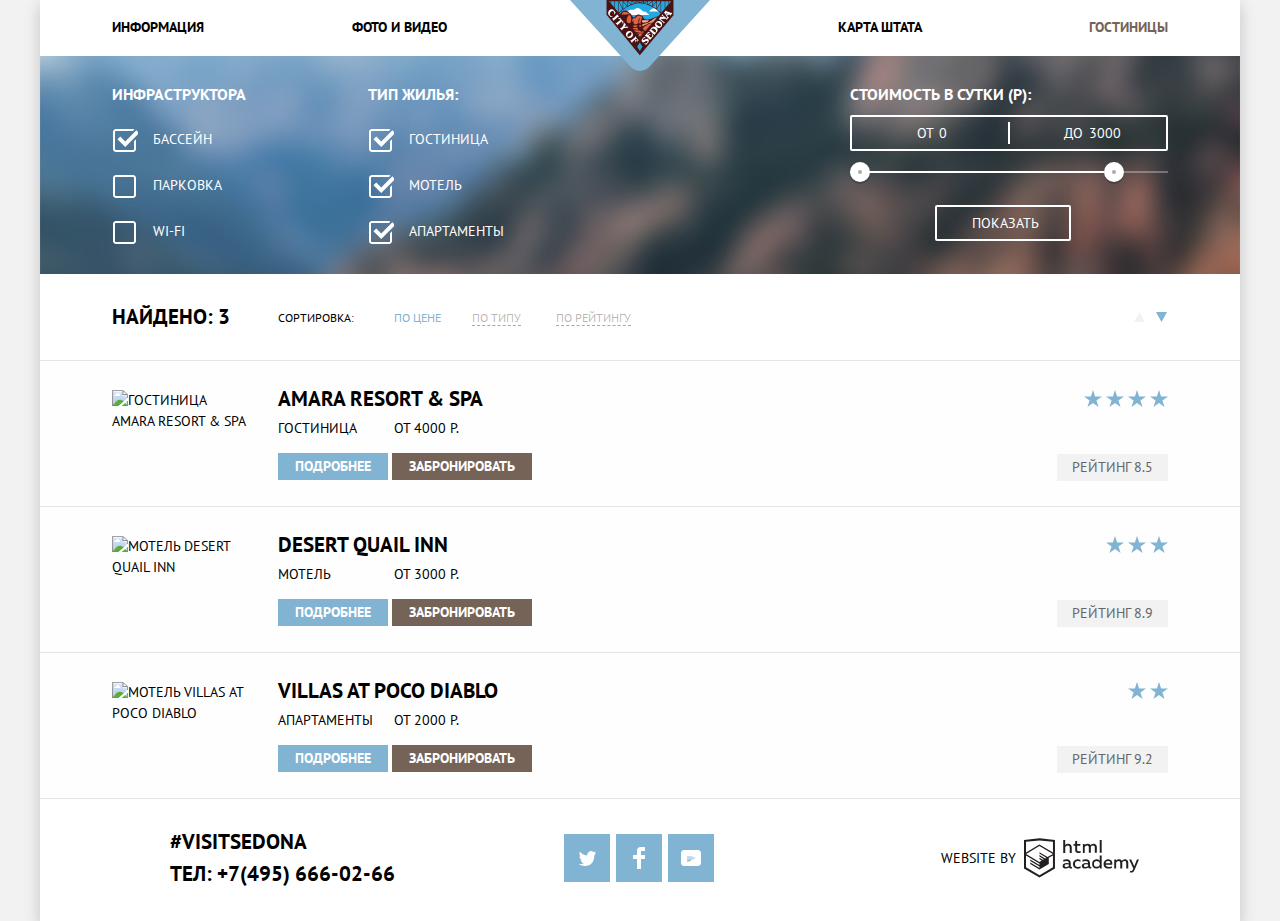
==== commit b693ec35: "На проверку." ====
--- a/catalog.html
+++ b/catalog.html
@@ -1,19 +1,20 @@
 <!DOCTYPE html>
 <html lang="ru">
-  <head>
-    <meta charset="utf-8">
-    <title>Гостиница <Седона></title>
-    <link href="https://fonts.googleapis.com/css?family=PT+Sans:400,700&display=swap&subset=cyrillic" rel="stylesheet">
-    <link href="css/normalize.css" rel="stylesheet">
-    <link href="css/style.css" rel="stylesheet">
-    <link href="css/footer.css" rel="stylesheet">
-    <link href="css/header.css" rel="stylesheet">
-  </head>
-  <body>
-    <header class="main-header">
-     <nav class="main-navigation">
+<head>
+  <meta charset="utf-8">
+  <title>Гостиница Седона</title>
+  <link href="https://fonts.googleapis.com/css?family=PT+Sans:400,700&display=swap&subset=cyrillic" rel="stylesheet">
+  <link href="css/normalize.css" rel="stylesheet">
+  <link href="css/style.css" rel="stylesheet">
+  <link href="css/footer.css" rel="stylesheet">
+  <link href="css/header.css" rel="stylesheet">
+</head>
+<body>
+<div class="body-container">
+  <header class="main-header">
+    <nav class="main-navigation">
       <a class="main-header-logo" href="index.html">
-       <img src="img/icons/logo.svg" alt="Логотип гостиницы Седона">
+        <img src="img/icons/logo.svg" alt="Логотип гостиницы Седона">
       </a>
       <ul class="navigation-list">
         <li class="navigation-list-item"><a href="info.html">Информация</a></li>
@@ -21,182 +22,214 @@
         <li class="navigation-list-item"><a href="map.html">Карта штата</a></li>
         <li>Гостиницы</li>
       </ul>
-     </nav>
-    </header>
-    <div class="main-filter">
-      <h3 class="hidden">Основные критерии</h3>
-        <div class="filter-row">
-          <div class="filter-col-parameters">
-            <div class="filter-title">Инфраструктора</div>
-            <div class="checkbox">
-                <label><input type="checkbox" name="swim-pool" checked>Бассейн</label>
-              </div>
-              <div class="checkbox">
-                <label><input type="checkbox" name="parking">Парковка</label>
-              </div>
-              <div class="checkbox checkbox-last">
-                <label><input type="checkbox" name="wi-fi">Wi-Fi</label>
-              </div>
-            </div>
-            <div class="filter-col-parameters">
-              <div class="filter-title">Тип жилья:</div>
-              <div class="checkbox">
-                <label><input type="checkbox" name="hotel" checked>Гостиница</label>
-              </div>
-              <div class="checkbox">
-                <label><input type="checkbox" name="motel" checked>Мотель</label>
-              </div>
-              <div class="checkbox checkbox-last">
-                <label><input type="checkbox" name="apartments" checked>Аппартаменты</label>
-              </div>
-             </div>
-             <div class="filter-col-slider">
-                <div class="filter-title ">Стоимость в сутки(Р):</div>
-                <div class="price-number">От 0<div>|</div>До 3000
-                </div>
-                <input type="range" min="0" max="3000">
-                <input type="submit" name="show" value="Показать">
-           </div>
-        </div>
-      </div>
-      <div class="sorting-block">
-            <div class="sorting">
-                <div class="sorting-found">Найдено :<span>3</span></div>
-                <div class="sorting-remark">
-                <ul class="sorting-list">
-                    <li class="sorting-item">Сортировка:</li>
-                    <li class="sorting-item sorting-item-current"><a href="#">По цене</a></li>
-                    <li class="sorting-item"><a href="#">По типу</a></li>
-                    <li class="sorting-item"><a href="#">По рейтингу</a></li>
-                </ul>
-            </div>
-            <div class="sorting-arrows">
-                <button type="button" class="sorting-arrow sorting-arrow-up">
-                    <svg xmlns="http://www.w3.org/2000/svg" width="11" height="10" viewBox="0 0 11 10">
-                        <path fill="#cacaca" d="M5.5 0L0 10h11z" /></svg>
-                </button>
-                <button type="button" class="sorting-arrow sorting-arrow-down sorting-arrow-current">
-                    <svg xmlns="http://www.w3.org/2000/svg" width="11" height="10" viewBox="0 0 11 10">
-                        <path fill="#cacaca" d="M5.5 10L0 0h11" /></svg>
-                </button>
-            </div>
-
-        </div>
-      </div>
-     <main>
-      <div class="catalog">
-          <ul class="catalog-list">
-              <li class="catalog-item">
-                  <div class="catalog-row">
-                      <div class="catalog-col-image">
-                          <div class="catalog-image">
-                              <a href="amara.html"><img src="img/images/3.jpg" alt="Гостиница AMARA RESORT & SPA"></a>
-                          </div>
-                      </div>
-                      <div class="catalog-col-content">
-                          <div class="catalog-title"><h4>Amara resort & spa</h4></div>
-                          <span class="catalog-type">Гостиница</span>
-                          <span class="catalog-price">От 4000 р.</span>
-                          <div class="catalog-buttons">
-                              <a href="detail.html" class="btn">Подробнее</a>
-                              <a href="reserv.html" class="btn btn-brown">Забранировать</a>
-                          </div>
-                      </div>
-                      <div class="catalog-col-rating">
-                          <div class="catalog-stars">
-                            <img src="img/icons/star.svg" alt="Звезда">
-                            <img src="img/icons/star.svg" alt="Звезда">
-                            <img src="img/icons/star.svg" alt="Звезда">
-                            <img src="img/icons/star.svg" alt="Звезда">
-                          </div>
-                          <div class="catalog-stars-remark">Рейтинг 8.5</div>
-                      </div>
-                  </div>
-              </li>
-              <li class="catalog-item">
-                  <div class="catalog-row">
-                      <div class="catalog-col-image">
-                          <div class="catalog-image">
-                              <a href="desert.html"><img src="img/images/5.jpg" alt="Мотель Desert quail inn"></a>
-                          </div>
-                      </div>
-                      <div class="catalog-col-content">
-                          <div class="catalog-title"><h4>Desert Quail Inn</h4></div>
-                          <span class="catalog-type">Мотель</span>
-                          <span class="catalog-price">От 3000 р.</span>
-                          <div class="catalog-buttons">
-                              <a href="detail.html" class="btn">Подробнее</a>
-                              <a href="reserv.html" class="btn btn-brown">Забранировать</a>
-                          </div>
-                      </div>
-                      <div class="catalog-col-rating">
-                          <div class="catalog-stars">
-                            <img src="img/icons/star.svg" alt="Звезда">
-                            <img src="img/icons/star.svg" alt="Звезда">
-                            <img src="img/icons/star.svg" alt="Звезда">
-                          </div>
-                          <div class="catalog-stars-remark">Рейтинг 8.9</div>
-                      </div>
-                  </div>
-              </li>
-              <li class="catalog-item">
-                  <div class="catalog-row">
-                      <div class="catalog-col-image">
-                          <div class="catalog-image">
-                              <a href="villas.html"><img src="img/images/4.jpg" alt="Мотель Villas At Poco Diablo"></a>
-                          </div>
-                      </div>
-                      <div class="catalog-col-content">
-                          <div class="catalog-title"><h4>Villas At Paco Diablo</h4></div>
-                          <span class="catalog-type">Аппартаменты</span>
-                          <span class="catalog-price">От 2000 р.</span>
-                          <div class="catalog-buttons">
-                              <a href="#" class="btn">Подробнее</a>
-                              <a href="#" class="btn btn-brown">Забранировать</a>
-                          </div>
-                      </div>
-                      <div class="catalog-col-rating">
-                          <div class="catalog-stars">
-                            <img src="img/icons/star.svg" alt="Звезда">
-                            <img src="img/icons/star.svg" alt="Звезда">
-                          </div>
-                          <div class="catalog-stars-remark">Рейтинг 9.2</div>
-                      </div>
-                  </div>
-              </li>
-            </ul>
-          </div>
-    </main>
-    <footer class="footer">
+    </nav>
+  </header>
+  <div class="main-filter">
+    <h3 class="hidden">Основные критерии</h3>
+    <div class="filter-row">
+      <div class="filter-col-parameters">
+        <div class="filter-title">Инфраструктора</div>
+        <div class="checkbox">
+          <input type="checkbox" id="waterpool" checked>
+          <label for="waterpool" class="label_name">Бассейн</label>
+        </div>
+        <div class="checkbox">
+          <input type="checkbox" id="parking">
+          <label for="parking" class="label_name">Парковка</label>
+        </div>
+        <div class="checkbox">
+          <input type="checkbox" id="wi-fi">
+          <label for="wi-fi" class="label_name">Wi-Fi</label>
+        </div>
+      </div>
+      <div class="filter-col-parameters">
+        <div class="filter-title">Тип жилья:</div>
+        <div class="checkbox">
+          <input type="checkbox" id="hotel" checked>
+          <label for="hotel" class="label_name">Гостиница</label>
+        </div>
+        <div class="checkbox">
+          <input type="checkbox" id="motel" checked>
+          <label for="motel" class="label_name">Мотель</label>
+        </div>
+        <div class="checkbox checkbox-last">
+          <input type="checkbox" id="apartments" checked>
+          <label for="apartments" class="label_name">Апартаменты</label>
+        </div>
+      </div>
+      <div class="filter-range">
+        <div class="filter-title filter-title-range">Стоимость в сутки (Р):</div>
+        <div class="price-controls">
+          <label class="min-price">от <input type="number" name="min-price" value="0"></label>
+          <label class="max-price">до <input type="number" name="max-price" value="3000"></label>
+        </div>
+        <div class="range-controls">
+          <div class="scale">
+            <div class="bar"></div>
+          </div>
+          <div class="range-toggle range-toggle-min"></div>
+          <div class="range-toggle range-toggle-max"></div>
+        </div>
+        <button class="btn-transparent" type="submit">Показать</button>
+      </div>
+    </div>
+  </div>
+  <div class="sorting-block">
+    <div class="sorting">
+      <div class="sorting-found">Найдено:<span> 3</span></div>
+      <ul class="sorting-list">
+        <li class="sorting-item">Сортировка:</li>
+        <li class="sorting-item sorting-item-current"><a href="#">По цене</a></li>
+        <li class="sorting-item"><a href="#">По типу</a></li>
+        <li class="sorting-item"><a href="#">По рейтингу</a></li>
+      </ul>
+      <div class="sorting-arrows">
+        <button type="button" class="sorting-arrow sorting-arrow-up">
+          <svg xmlns="http://www.w3.org/2000/svg" width="11" height="10" viewBox="0 0 11 10">
+            <path fill="#f2f2f2" d="M5.5 0L0 10h11z"/>
+          </svg>
+        </button>
+        <button type="button" class="sorting-arrow sorting-arrow-down">
+          <svg xmlns="http://www.w3.org/2000/svg" width="11" height="10" viewBox="0 0 11 10">
+            <path fill="#81b3d2" d="M5.5 10L0 0h11"/>
+          </svg>
+        </button>
+      </div>
+    </div>
+  </div>
+  <main>
+    <div class="catalog">
+      <ul class="catalog-list">
+        <li class="catalog-item">
+          <div class="catalog-row">
+            <div class="catalog-col-image">
+              <div class="catalog-image">
+                <a href="amara.html"><img src="img/images/3.jpg" alt="Гостиница AMARA RESORT & SPA"></a>
+              </div>
+            </div>
+            <div class="catalog-col-content">
+              <div class="catalog-title"><h4><a href="amara.html">Amara resort & spa</a></h4></div>
+              <span class="catalog-type">Гостиница</span>
+              <span class="catalog-price">От 4000 р.</span>
+              <div class="catalog-buttons">
+                <a href="detail.html" class="btn">Подробнее</a>
+                <a href="reserv.html" class="btn btn-brown">Забронировать</a>
+              </div>
+            </div>
+            <div class="catalog-col-rating">
+              <div class="catalog-stars">
+                <img src="img/icons/star.svg" alt="Звезда">
+                <img src="img/icons/star.svg" alt="Звезда">
+                <img src="img/icons/star.svg" alt="Звезда">
+                <img src="img/icons/star.svg" alt="Звезда">
+              </div>
+              <div class="catalog-stars-remark">Рейтинг 8.5</div>
+            </div>
+          </div>
+        </li>
+        <li class="catalog-item">
+          <div class="catalog-row">
+            <div class="catalog-col-image">
+              <div class="catalog-image">
+                <a href="desert.html"><img src="img/images/5.jpg" alt="Мотель Desert quail inn"></a>
+              </div>
+            </div>
+            <div class="catalog-col-content">
+              <div class="catalog-title"><h4><a href="desert.html">Desert Quail Inn</a></h4></div>
+              <span class="catalog-type">Мотель</span>
+              <span class="catalog-price">От 3000 р.</span>
+              <div class="catalog-buttons">
+                <a href="detail.html" class="btn">Подробнее</a>
+                <a href="reserv.html" class="btn btn-brown">Забронировать</a>
+              </div>
+            </div>
+            <div class="catalog-col-rating">
+              <div class="catalog-stars">
+                <img src="img/icons/star.svg" alt="Звезда">
+                <img src="img/icons/star.svg" alt="Звезда">
+                <img src="img/icons/star.svg" alt="Звезда">
+              </div>
+              <div class="catalog-stars-remark">Рейтинг 8.9</div>
+            </div>
+          </div>
+        </li>
+        <li class="catalog-item">
+          <div class="catalog-row">
+            <div class="catalog-col-image">
+              <div class="catalog-image">
+                <a href="villas.html"><img src="img/images/4.jpg" alt="Мотель Villas At Poco Diablo"></a>
+              </div>
+            </div>
+            <div class="catalog-col-content">
+              <div class="catalog-title"><h4><a href="villas.html">Villas At Poco Diablo</a></h4></div>
+              <span class="catalog-type">Апартаменты</span>
+              <span class="catalog-price">От 2000 р.</span>
+              <div class="catalog-buttons">
+                <a href="#" class="btn">Подробнее</a>
+                <a href="#" class="btn btn-brown">Забронировать</a>
+              </div>
+            </div>
+            <div class="catalog-col-rating">
+              <div class="catalog-stars">
+                <img src="img/icons/star.svg" alt="Звезда">
+                <img src="img/icons/star.svg" alt="Звезда">
+              </div>
+              <div class="catalog-stars-remark">Рейтинг 9.2</div>
+            </div>
+          </div>
+        </li>
+      </ul>
+    </div>
+  </main>
+  <footer class="footer">
+    <div class="footer-row footer-row-catalog">
       <div class="footer-contacts">
-       <a href="#">#visitsedona</a>
-          <p>Тел: <a href="tel:+7(945)666-02-66">+7(945)666-02-66</a></p>
+        <div class="footer-hashtag">#visitsedona</div>
+        <div class="footer-phone">Тел: <a href="tel:+7(495)666-02-66">+7(495) 666-02-66</a></div>
       </div>
       <div class="social-networks">
-       <ul class="social-networks-list">
-         <li class="social-networks-item">
-           <a class="social-networks-link" href="https://twitter.com/">
-             <img src="img/icons/twitter.svg" alt="твиттер">
-           </a>
-         </li>
-         <li class="social-networks-item">
-           <a class="social-networks-link" href="https://facebook.com/">
-             <img src="img/icons/facebook.svg" alt="фейсбук">
-           </a>
-         </li>
-         <li class="social-networks-item">
-           <a class="social-networks-link" href="https://youtube.com/">
-             <img src="img/icons/youtube.svg" alt="ютуб">
-           </a>
-         </li>
-       </ul>
+        <ul class="social-networks-list">
+          <li class="social-networks-item">
+            <a class="social-networks-link" href="https://twitter.com/" aria-label="twitter" title="twitter">
+              <svg xmlns="http://www.w3.org/2000/svg" xmlns:xlink="http://www.w3.org/1999/xlink" width="17" height="15"
+                   viewBox="0 0 17 15">
+                <path fill="#FFF"
+                      d="M10.95.144c1.685-.496 2.984.27 3.577 1.179.673-.231 1.331-.481 2.011-.708a2.345 2.345 0 01-.857 1.768c.685.17 1.304-.491 1.304-.491-.169 1-1.006 1.788-1.563 2.024-.231 6.75-3.175 11.217-10.077 11.082h-.446c-.41 0-4.164-.46-4.898-1.887 2.271.196 3.893-.422 4.693-1.177-.96-.3-2.679-.477-2.979-2.95.349.106.564.228 1.19.119C1.705 8.247.374 7.53.448 5.33c.285.328 1.067.536 1.34.472C1.085 5.561-.182 2.442.894.85c1.818 1.854 3.735 3.606 7.152 3.773C8.254 2.33 9.183.793 10.95.144z"/>
+              </svg>
+            </a>
+          </li>
+          <li class="social-networks-item">
+            <a class="social-networks-link" href="https://facebook.com/" aria-label="facebook" title="facebook">
+              <svg xmlns="http://www.w3.org/2000/svg" xmlns:xlink="http://www.w3.org/1999/xlink" width="12" height="22"
+                   viewBox="0 0 12 22">
+                <path fill="#FFF" d="M12 4V0H8a4 4 0 0 0-4 4v4H0v4h4v10h4V12h4V8H8V4h4z"/>
+              </svg>
+            </a>
+          </li>
+          <li class="social-networks-item">
+            <a class="social-networks-link" href="https://youtube.com/" aria-label="youtube" title="youtube">
+              <svg xmlns="http://www.w3.org/2000/svg" xmlns:xlink="http://www.w3.org/1999/xlink" width="20" height="16"
+                   viewBox="0 0 20 16">
+                <image width="20" height="16" overflow="visible" xlink:href="youtube.png"/>
+                <path fill="#FFF"
+                      d="M17 0H3C1.35 0 0 1.35 0 3v10c0 1.65 1.35 3 3 3h14c1.65 0 3-1.35 3-3V3c0-1.65-1.35-3-3-3zM6.027 11.998V4.002L15.014 8l-8.987 3.998z"/>
+              </svg>
+            </a>
+          </li>
+        </ul>
       </div>
       <div class="footer-col-development">
-       website by
+        <div class="footer-col-website">website by</div>
         <a class="html-academy" href="https://htmlacademy.ru/intensive/htmlcss">
-          <img src="img/icons/logo-html.svg" alt="Логотип HTMLAcademy">
-       </a>
-      </div>
-   </footer>
-  </body>
- </html>
+          <svg xmlns="http://www.w3.org/2000/svg" width="115" height="40" viewBox="0 0 108.08 36.85">
+            <path
+              d="M44.61,26.88a2,2,0,0,0,.55-0.1v1.33a3.25,3.25,0,0,1-1.18.21,1.67,1.67,0,0,1-1.67-1,4.84,4.84,0,0,1-3.14,1.08c-1.51,0-2.91-.83-2.91-2.55,0-2.13,2-2.79,3.71-2.79a11.08,11.08,0,0,1,2.17.25v-0.3c0-1-.76-1.77-2.19-1.77a7.42,7.42,0,0,0-3,.64v-1.7a10.21,10.21,0,0,1,3.19-.55c2.36,0,3.81,1.12,3.81,3.65v3a0.54,0.54,0,0,0,.49.59h0.17Zm-6.44-1.13A1.35,1.35,0,0,0,39.63,27h0.11a3.39,3.39,0,0,0,2.41-1V24.58a9.72,9.72,0,0,0-1.81-.21c-1,0-2.16.33-2.16,1.38h0Zm12.36-6.11a5,5,0,0,1,2.57.64V22a4.08,4.08,0,0,0-2.3-.7,2.75,2.75,0,1,0,0,5.49,5,5,0,0,0,2.43-.64v1.71a6.27,6.27,0,0,1-2.76.57A4.21,4.21,0,0,1,46,24.51q0-.21,0-0.41a4.32,4.32,0,0,1,4.18-4.46h0.38Zm12.17,7.24a2,2,0,0,0,.55-0.1v1.33a3.25,3.25,0,0,1-1.18.21,1.67,1.67,0,0,1-1.67-1,4.84,4.84,0,0,1-3.14,1.08c-1.51,0-2.91-.83-2.91-2.55,0-2.13,2-2.79,3.71-2.79a11.08,11.08,0,0,1,2.17.25v-0.3c0-1-.76-1.77-2.19-1.77a7.42,7.42,0,0,0-3,.64v-1.7a10.21,10.21,0,0,1,3.19-.55c2.36,0,3.81,1.12,3.81,3.65v3a0.54,0.54,0,0,0,.49.59h0.17Zm-6.44-1.13A1.35,1.35,0,0,0,57.73,27h0.11a3.39,3.39,0,0,0,2.41-1V24.58a9.72,9.72,0,0,0-1.81-.21c-1.06,0-2.16.33-2.16,1.38h0ZM73,16V28.2H71.35V26.88a3.88,3.88,0,0,1-3.19,1.54,4.4,4.4,0,0,1,0-8.78,3.81,3.81,0,0,1,3,1.3V16H73Zm-4.53,5.22a2.76,2.76,0,1,0,0,5.52A2.86,2.86,0,0,0,71.15,25V23A2.91,2.91,0,0,0,68.49,21.27ZM79,19.64c3.31,0,4.46,2.68,3.92,5.09H76.7c0.21,1.5,1.67,2.11,3.19,2.11a6.11,6.11,0,0,0,2.64-.59v1.6a7.14,7.14,0,0,1-3,.57C77,28.42,74.78,27,74.78,24a4.18,4.18,0,0,1,4-4.39H79Zm0.09,1.54a2.28,2.28,0,0,0-2.44,2.1v0.06H81.3A2,2,0,0,0,79.13,21.18Zm5.73,7V19.87h1.65v1a3.81,3.81,0,0,1,2.78-1.27A2.86,2.86,0,0,1,91.89,21a4.12,4.12,0,0,1,2.91-1.33A3.06,3.06,0,0,1,98,23V28.2h-1.9V23.05a1.59,1.59,0,0,0-1.42-1.75H94.42a2.8,2.8,0,0,0-2.07,1.12V28.2h-1.9V23.05A1.59,1.59,0,0,0,89,21.31H88.8a3,3,0,0,0-2.21,1.29v5.63H84.86Zm21.31-8.33h1.9l-3.91,9.46c-0.9,2.17-2.09,2.86-3.35,2.86a4.76,4.76,0,0,1-1.1-.14V30.46a2.86,2.86,0,0,0,.85.12c0.9,0,1.58-.64,2.07-1.9l0.17-.42-4-8.4h2l2.86,6.29ZM38.73,1.46V6.22a3.81,3.81,0,0,1,2.7-1.14,3.25,3.25,0,0,1,3.44,3.4v5.15H43V8.72a1.81,1.81,0,0,0-1.61-2h-0.3a2.93,2.93,0,0,0-2.32,1.39v5.52h-1.9V1.46h1.9ZM49.94,2.31v3h3V6.91h-3v3.81c0,1.1.5,1.46,1.58,1.46a4.49,4.49,0,0,0,1.69-.33v1.6A6.8,6.8,0,0,1,51,13.8a2.55,2.55,0,0,1-2.86-2.74V6.89H46.58V5.26h1.5V2.74Zm5.4,11.31V5.28H57v1A3.81,3.81,0,0,1,59.77,5a2.86,2.86,0,0,1,2.6,1.33A4.12,4.12,0,0,1,65.28,5,3.06,3.06,0,0,1,68.44,8.4v5.21h-1.9V8.46a1.59,1.59,0,0,0-1.42-1.75H64.89a2.8,2.8,0,0,0-2.07,1.12v5.78h-1.9V8.46A1.59,1.59,0,0,0,59.5,6.71H59.27A3,3,0,0,0,57.06,8v5.63H55.34ZM71.17,1.45H73V13.6H71.17V1.45ZM14.71,0H14.55L0,1.54V28.21l14.55,8.66,14.55-8.66V1.54Zm12.5,27.1L14.55,34.64,1.9,27.12V16.18l12.59,7.5V25L5.86,19.9v1.31l8.68,5.21v1.39L5.87,22.65V24l8.68,5.21,8.75-5.24V18.31L27.2,16V27.12Zm0-12.53-3.48,2-1.6,1L14.51,13v1.31L21,18.23H21l-0.14.09-1,.54-5.37-3.2V17l4.24,2.52-1,.67-3.2-1.9v1.31l2.1,1.24L14.5,22.1,2,14.65,14.51,7.11Zm0-1.32L14.49,5.76,1.91,13.25v-10L14.56,1.92,27.21,3.25v10h0Z"
+              transform="translate(0 -0.02)" fill="#231f20"/>
+          </svg>
+        </a>
+      </div>
+    </div>
+  </footer>
+</div>
+</body>
+</html>
--- a/css/style.css
+++ b/css/style.css
@@ -28,19 +28,18 @@
   box-sizing: border-box;
 }
 
-
 .hidden {
   display: none;
 }
 
 body {
-  width: 1200px;
   margin: 0 auto;
   padding: 0;
   font-family: "PT Sans", Arial, sans-serif;
   font-size: 14px;
   line-height: 21px;
   font-weight: normal;
+  background-color: #f2f2f2;
   color: #000;
   text-transform: uppercase;
 }
@@ -49,9 +48,34 @@
   text-decoration: none;
   color: black;
 }
+button {
+  font-family: 'PT Sans';
+}
+
+.visually-hidden {
+  position: absolute;
+  width: 1px;
+  height: 1px;
+  margin: -1px;
+  border: 0;
+  padding: 0;
+  white-space: nowrap;
+  clip-path: inset(100%);
+  clip: rect(0 0 0 0);
+  overflow: hidden;
+}
+
+.body-container {
+  margin: 0 auto;
+  padding-top: 0px;
+  width: 1200px;
+  box-shadow: 0 5px 15px 0 rgba(0, 1, 1, 0.2);
+  background-color: #fff;
+}
 
 .welcome {
   text-align: center;
+  background-color: #fff;
   }
 
 .welcome-main {
@@ -60,7 +84,7 @@
   background-color: #fff;
   background-image: url("../img/others/intro-mask.svg"),
                     url("../img/background/background-photo.jpg");
-  background-position: bottom -2px center, top center;
+  background-position: bottom -2px center, top -83px center;
   background-repeat: no-repeat, no-repeat;
   margin-bottom: 61px;
 }
@@ -74,13 +98,15 @@
 
 .welcome-title {
   font-size: 21px;
+  line-height: 26px;
   margin: 0 360px;
-  margin-bottom: 56px;
+  margin-bottom: 30px;
 }
 
 .welcome-subtitle {
   font-weight: normal;
-  margin-bottom: 56px;
+  margin-bottom: 53px;
+  margin-right: 6px;
 }
 
 .interesting-title {
@@ -104,6 +130,12 @@
 
 .dignities-pluses h3 {
   font-size: 21px;
+  margin-top: 0;
+  margin-bottom: 24px;
+}
+
+.dignities-pluses p {
+  margin-bottom: 21px;
 }
 
 .dignities-pluses {
@@ -111,13 +143,12 @@
   font-weight: normal;
   background-color: #81b3d2;
   color: #ffffff;
-  padding: 46px 58px 56px 58px;
+  padding: 46px 60px 38px 60px;
 
 }
 
 .dignities-picture {
   display: inline;
-  width: 800px;
   height: 256px;
 }
 
@@ -126,37 +157,72 @@
   font-weight: normal;
   background-color: #81b3d2;
   color: #ffffff;
-  padding: 46px 48px 56px 48px;
+  padding: 46px 41px 38px 42px;;
 }
 
 .features {
   display: flex;
-  align-items: baseline;
-  margin: 0;
-  padding: 0;
-  width: 1200px;
+  flex-wrap: nowrap;
+  flex-direction: row;
+  margin: 0 auto;
+  padding: 0;
   background-color: #ffffff;
 }
 
 .features-item {
-  background: #ffffff;
-  text-align: center;
   width: 400px;
-  padding: 70px;
-}
-
-.features-item img {
-   width: 74px;
-   height: 70px;
+  padding-top: 56px;
+  padding-bottom: 83px;
+  padding-right: 58px;
+  padding-left: 58px;
+  text-align: center;
+}
+
+.features-icon {
+  display: flex;
+  justify-content: center;
+  align-items: flex-end;
+  height: 76px;
+  margin-bottom: 28px;
+  font-size: 0;
+}
+
+.features-icon::before {
+  content: "";
+  display: block;
+  width: 75px;
+  height: 72px;
+  background-repeat: no-repeat;
+  background-position: center bottom;
+  background-size: contain;
+}
+
+.features-icon-house::before {
+  background-image: url("../img/icons/housing.svg");
+}
+
+.features-icon-food::before {
+  width: 74px;
+  height: 70px;
+  background-image: url("../img/icons/foods.svg");
+}
+
+.features-icon-gift::before {
+  width: 64px;
+  height: 76px;
+  background-image: url("../img/icons/Souvenirs.svg");
 }
 
 .features-item h3 {
+  margin: 0 auto;
   font-size: 21px;
+  margin-bottom: 24px;
 }
 
 .features-item p {
   color: #333333;
   font-weight: normal;
+  margin: 0;
 }
 
 .gray-box ul {
@@ -178,70 +244,61 @@
   font-size: 21px;
   text-align: center;
   padding: 0;
-  padding-top: 39px;
+  padding-top: 47px;
   padding-left: 124px;
   padding-right: 124px;
   margin: 0;
-  margin-bottom: 26px;
+  margin-bottom: 24px;
 }
 
 .advantages-gray p:first-of-type {
   padding: 0;
   margin: 0;
-  margin-bottom: 26px;
+  margin-bottom: 21px;
 }
 
 .advantages-gray p:last-of-type {
   padding: 0;
   padding-left: 71px;
   padding-right: 71px;
-  padding-bottom: 60px;
+  padding-bottom: 59px;
   margin: 0;
 }
 
 .search {
-  width: 1200px;
-  margin-left: auto;
-  margin-right: auto;
   box-shadow: 0px 5px 15px 0 rgba(0, 1, 1, 0.2);
 }
 
 .address {
   display: flex;
   flex-direction: column;
-  padding: 0;
-  margin: 0;
-  width: 1200px;
-  background-color: #ffffff;
+  padding-top: 49px;
 }
 
 .address h2 {
   font-size: 30px;
   line-height: 36px;
   text-align: center;
-  color: #000000;
-  padding: 0;
-  padding-top: 54px;
-  margin: 0;
-  margin-bottom: 20px;
+
+  margin: 0;
+  margin-bottom: 24px;
+  margin-right: -2px;
 }
 
 .address p {
   line-height: 24px;
   text-align: center;
-  padding: 0;
-  padding-left: 383px;
-  padding-right: 383px;
+  padding-left: 381px;
   margin: 0;
   margin-bottom: 133px;
+  width: 440px;
+}
+
+.map-sedona {
+  position: relative;
 }
 
 .form {
-  display: flex;
-  flex-direction: column;
-  align-items: center;
-  padding: 0;
-  padding-bottom: 55px;
   margin: 0;
   width: 568px;
   background-color: #ffffff;
@@ -251,37 +308,30 @@
   transform: translateX(-50%)
 }
 
-.button-search input[type="button"] {
-  -webkit-appearance: none;
-  font: inherit;
+.search-form-display {
+  width: 100%;
+  min-height: 86px;
   font-size: 21px;
   font-weight: bold;
   line-height: 26px;
   text-transform: uppercase;
-  text-align: center;
   color: #ffffff;
   background-color: #766357;
-  width: 568px;
-  padding: 0;
-  padding-top: 30px;
-  padding-bottom: 30px;
-  text-align: center;
   border: none;
-}
-
-.button-search input[type="button"]:hover {
+  cursor: pointer;
+}
+
+.search-form-display:hover,
+.search-form-display:focus {
   background-color: #604e43;
-  border: none;
-}
-
-.button-search input[type="button"]:active {
+}
+
+.search-form-display:active {
   color: rgba(255, 255, 255, 0.3);
   background-color: #503e33;
-  border: none;
-}
-
-.search-form input[type="text"],
-.search-form input[type="number"],
+}
+
+.search-form input,
 .search-form label {
   font: inherit;
   font-size: 14px;
@@ -289,73 +339,176 @@
   line-height: 26px;
   text-transform: uppercase;
   color: #000000;
+}
+
+.check-in-date-icon {
+  position: absolute;
+  top: 50%;
+  right: 9px;
+  transform: translateY(-50%);
+  cursor: pointer;
+}
+
+.check-in-date-icon svg {
+  display: block;
+  fill: #cacaca;
+}
+
+.check-in-date-icon svg:hover {
+  fill: #000;
+}
+
+.check-in-date-icon svg:active {
+  fill: #81b3d2;
+}
+
+.check-in-date {
+  margin-bottom: 28px;
+}
+
+.check-in-date-name {
+  width: 100px;
+  min-width: 100px;
+  padding-right: 11px;
+  padding-bottom: 1px;
+}
+
+.check-in-date input {
+  width: 100%;
+  padding-left: 14px;
+  padding-top: 6px;
+  padding-bottom: 7px;
+}
+
+.check-in-date label {
+  position: relative;
+  display: flex;
+  align-items: center;
+}
+
+.search-form {
+  padding: 55px;
+  box-shadow: 0 5px 15px rgba(0,1,1,.2);
+}
+
+.search-form-open {
+  animation-name: open-search-form;
+  animation-duration: 0.2s;
+}
+
+@keyframes open-search-form {
+  from {
+    transform: translateY(0);
+  }
+  to {
+    transform: translateY(0);
+  }
+}
+
+.number-human {
+  display: flex;
+  justify-content: space-between;
+  flex-wrap: wrap;
+  padding: 0;
+  margin: 0;
+  margin-bottom: 26px;
+}
+
+.number-human-count {
+  display: flex;
+  align-items: center;
+  font-weight: bold;
+  margin-bottom: 28px;
+}
+
+.inputs-people-count {
+  display: flex;
+  margin-left: 41px;
+}
+
+.inputs-people-count-children {
+  margin-left: 26px;
+}
+
+ .search-button-operation {
+  position: relative;
+  width: 38px;
   height: 38px;
-}
-
-.check-in-date svg {
-  position: absolute;
-  top: 150px;
-  right: 64px;
-  fill: #a9a9a9;
-}
-
-.check-in-date {
-  padding-top: 55px;
-  text-align: center;
-  margin-bottom: 28px;
-}
-
-.check-in-date input[type="text"] {
-  padding-left: 13px;
-  margin-left: 21px;
-}
-
-.check-out-date {
-  text-align: center;
-  margin-bottom: 29px;
-}
-
-.check-out-date svg {
-  position: absolute;
-  top: 216px;
-  right: 64px;
-  fill: #a9a9a9;
-}
-
-.check-out-date input[type="text"] {
-  padding-left: 12px;
-  margin-left: 17px;
-}
-
-.number-human {
-  display: flex;
-  justify-content: space-between;
-  padding: 0;
-  margin: 0;
-  width: 458px;
-  margin-bottom: 52px;
-}
-
-.adults input[type="number"] {
-  padding-left: 0;
-  margin-left: 37px;
-}
-
-.children input[type="number"] {
-  margin-left: 27px;
+  background-color: #f2f2f2;
+  cursor: pointer;
+  border: 0;
+  padding: 0;
+  margin: 0;
+  cursor: pointer;
+}
+
+.operation-minus::before {
+  content: "";
+  position: absolute;
+  width: 12px;
+  height: 3px;
+  left: 12px;
+  top: 18px;
+  background-color: #aaaaab;
+}
+
+.operation-plus::before {
+  content: "";
+  position: absolute;
+  width: 11px;
+  height: 3px;
+  left: 13px;
+  top: 18px;
+  background-color: #aaaaab;
+}
+
+.operation-plus::after {
+  content: "";
+  position: absolute;
+  width: 11px;
+  height: 3px;
+  left: 13px;
+  top: 18px;
+  background-color: #aaaaab;
+  transform: rotate(90deg);
+}
+
+input[type='number'] {
+  -moz-appearance:textfield;
+}
+
+input::-webkit-outer-spin-button,
+input::-webkit-inner-spin-button {
+  -webkit-appearance: none;
+}
+
+.operation-minus:hover::before,
+.operation-minus:focus::before,
+.operation-plus:hover::before,
+.operation-plus:focus::before,
+.operation-plus:focus::after,
+.operation-plus:hover::after {
+  background-color: #000000;
+  outline: none;
+}
+
+.operation-minus:active::before,
+.operation-plus:active::before,
+.operation-plus:active::after {
+  background-color: #81b3d2;
 }
 
 .search-form input[type="text"] {
   background-color: #f2f2f2;
   border: 0;
-  width: 333px;
 }
 
 .search-form input[type="number"] {
   text-align: center;
   background-color: #f2f2f2;
   border: 0;
-  width: 114px;
+  width: 38px;
+  padding: 0;
 }
 
 .search-form input[type="text"]:hover,
@@ -395,13 +548,35 @@
   border: none;
 }
 
+.search-button {
+  width: 100%;
+  min-height: 58px;
+  font-size: 21px;
+  font-weight: bold;
+  line-height: 26px;
+  text-transform: uppercase;
+  color: #ffffff;
+  background-color: #81b3d2;
+  border: none;
+  cursor: pointer;
+}
+
+.search-button:hover,
+.search-button:focus {
+  background-color: #669ec0;
+}
+
+.search-button:active {
+  color: rgba(255, 255, 255, 0.3);
+  background-color: #5496bd;
+}
+
 .maps {
-  width: auto;
-}
-
-.maps img {
-  width: 1200;
-  height: 593;
+  background-image: url("../img/images/map.jpg");
+}
+
+.map-frame {
+  display: block;
 }
 
 .main-filter {
@@ -411,35 +586,81 @@
   background-image: url("../img/background/filter-background.jpg");
   background-position: center;
   background-repeat: no-repeat;
+  min-height: 218px;
 }
 
 .filter-row {
   display: flex;
-  margin-left: 72px;
+  padding: 28px 72px;
 }
 
 .filter-title {
-    font-size: 16px;
-    margin-bottom: 28px;
-    font-weight: bold;
+ font-size: 16px;
+ margin-bottom: 24px;
+ font-weight: bold;
+}
+
+.filter-title-range {
+ margin-bottom: 10px;
 }
 
 .checkbox {
-  margin-bottom: 28px;
-}
-
-.checkbox-last {
+  margin-bottom: 25px;
+}
+
+.checkbox input[type="checkbox"] {
+ appearance: none;
+ -webkit-appearance: none;
+ -moz-appearance: none;
+}
+
+.checkbox label{
+  position: relative;
+  padding-left: 37px;
+  cursor: pointer;
+}
+
+.checkbox label::before {
+  position: absolute;
+  content:"";
+  width: 23px;
+  height: 23px;
+  background-image: url(../img/icons/checkbox-off.svg);
+  margin-left: -40px;
+}
+
+.checkbox input[type="checkbox"]:checked + label::before {
+  width: 25px;
+  height: 23px;
+  background-image: url(../img/icons/checkbox-on.svg);
+}
+
+.checkbox input:disabled + label::before {
+  position: absolute;
+  content:"";
+  width: 23px;
+  height: 23px;
+  background-image: url(../img/icons/checkbox-off-2.svg);
+}
+
+.checkbox input:checked:disabled + label::before {
+  position: absolute;
+  content:"";
+  width: 25px;
+  height: 23px;
+  background-image: url(../img/icons/checkbox-on-2.svg);
+}
+
+input::-ms-check{
+  display:none
+}
+
+.filter-col-parameters {
+  margin-right: 122px;
+}
+
+.filter-col-parameters > :last-child {
   margin-bottom: 0;
-}
-
-.filter-col-parameters {
-  margin-top: 31px;
-  margin-bottom: 31px;
-  margin-right: 115px;
-}
-
-.filter-row {
-  display: flex;
 }
 
 .sort-total {
@@ -447,32 +668,43 @@
   line-height: 26px;
 }
 
+.sorting-block {
+  height: 86px;
+  background-color: #fff;
+}
+
 .sorting {
   display: flex;
+  padding: 30px 73px 32px 72px;
 }
 
 .sorting-list {
   display: flex;
-  pading: 0;
-  margin-top: 31px;
-  margin-bottom: 33px;
   list-style: none;
-  margin-right: 49px;
+  margin: 0;
+  margin-top: 5px;
 }
 
 .sorting-found {
   font-size: 21px;
   line-height: 26px;
   font-weight: bold;
-  margin-left: 72px;
-  margin-top: 31px;
-  margin-bottom: 33px;
+  margin-right: 8px;
+
 }
 
 .sorting li {
-  margin-right: 33px;
+  margin-right: 40px;
   font-size: 12px;
   line-height: 18px;
+}
+
+.sorting li:nth-child(2) {
+  margin-right: 31px;
+}
+
+.sorting li:nth-child(3) {
+  margin-right: 35px;
 }
 
 .sorting-item a {
@@ -485,39 +717,150 @@
   border-bottom: none;
 }
 
+.sorting-list a:hover {
+  color: #81b3d2;
+}
+
+.sorting-list a:active {
+  color: #000000;
+  border-bottom: none;
+}
+
 .sorting-arrows {
   display: flex;
   align-items: center;
+  background-color: transparent;
+  margin-left: auto;
+}
+
+.sorting-arrow {
   border: none;
   background-color: transparent;
+  padding: 0;
+}
+
+.sorting-arrow-up {
+  margin-right: 11px;
+}
+
+.sorting-arrow:hover path {
+    fill: #231F20;
+}
+
+.sorting-arrow:active path {
+    fill: #81b3d2;
+}
+
+.filter-range {
   margin-left: auto;
-  padding-right: 73px;
-}
-
-.filter-col-slider {
-  display: flex;
-  flex-direction: column;
-  margin-top: 31px;
-  margin-bottom: 31px;
-  margin-left: auto;
-  padding-right: 183px;
-
-}
-
-.sort-col-nav {
-  font-size: 12px;
-  line-height: 18px;
-  text-align: left;
-}
-
-.sort-translucent {
-  color: rgba(0, 0, 0, 0.3);
-}
-
-.sort-blue {
-  color: #81b3d2;
-}
-
+}
+
+.price-controls {
+  position: relative;
+  height: 32px;
+  margin-bottom: 20px;
+  border: 2px solid #ffffff;
+  border-radius: 2px;
+  width: 314px;
+}
+
+.price-controls::after {
+  content: "";
+  position: absolute;
+  width: 2px;
+  height: 22px;
+  background: #ffffff;
+  top: 50%;
+  left: 50%;
+  transform: translate(-50%, -50%);
+}
+
+.price-controls label {
+  display: inline-block;
+  line-height: 31px;
+  vertical-align: top;
+  cursor: pointer;
+}
+
+.min-price,
+.max-price {
+  font-size: 14px;
+  width: 90px;
+  padding-left: 65px;
+}
+
+.max-price {
+  padding-left: 53px;
+}
+
+.price-controls input {
+  width: 50px;
+  margin: 0;
+  color: inherit;
+  font: inherit;
+  background: none;
+  border: none;
+}
+
+.range-controls {
+  position: relative;
+  margin-bottom: 32px;
+}
+
+.range-controls .scale {
+  height: 2px;
+  background: rgba(255, 255, 255, 0.3);
+}
+
+.range-controls .bar {
+  width: 80%;
+  height: 2px;
+  background: #ffffff;
+}
+
+.range-toggle {
+  position: absolute;
+  top: -9px;
+  width: 4px;
+  height: 4px;
+  background: #ababab;
+  border: 8px solid #ffffff;
+  border-radius: 50%;
+  box-shadow: 0 2px 1px 0 rgba(0, 1, 1, 0.2);
+  cursor: pointer;
+}
+
+.range-toggle:hover {
+  background: #1c4f80;
+}
+
+.range-toggle-min {
+  left: 0;
+}
+
+.range-toggle-max {
+  left: 80%;
+}
+
+.btn-transparent {
+  display: block;
+  margin: 0 85px;
+  padding: 6px 35px;
+  font-size: 14px;
+  line-height: 20px;
+  color: #ffffff;
+  text-transform: uppercase;
+  background: transparent;
+  border: 2px solid #ffffff;
+  border-radius: 2px;
+  cursor: pointer;
+  width: 136px;
+}
+
+.btn-transparent:hover {
+  color: #000000;
+  background: #ffffff;
+}
 
 .catalog-list {
   padding: 0;
@@ -531,7 +874,7 @@
 }
 
 .catalog-item {
-  padding: 30px 72px;
+  padding: 26px 72px 25px;
   border-top: 1px solid #e5e5e5;
 }
 
@@ -542,16 +885,12 @@
 .catalog-row {
   display: flex;
   align-items: flex-start;
-}
-
-.catalog-col-image {
-  flex: block;
 }
 
 .catalog-col-content {
   font-size: 14px;
   line-height: 21px;
-  margin-left: 30px;
+  margin-left: 31px;
 }
 
 .catalog-col-content h4 {
@@ -561,8 +900,22 @@
   margin: 0;
 }
 
+.catalog-title a:hover {
+  background-color: none;
+  color: #green;
+}
+
 .catalog-title {
   margin-bottom: 6px;
+  margin-top: -1px;
+}
+
+.catalog-title a:hover {
+  color: #81b3d2;
+}
+
+.catalog-title a:active {
+  color: rgba(0, 0, 0, 0.3);
 }
 
 .catalog-stars img {
@@ -570,20 +923,22 @@
   height: 17px;
 }
 
-.catalog-image img {
+.catalog-col-image {
+  margin-top: 3px;
+}
+
+.catalog-image {
   width: 135px;
-  height: 90px;
 }
 
 .catalog-type {
   display: inline-block;
-  min-width: 106px;
-  margin-bottom: 6px;
+  min-width: 112px;
+  margin-bottom: 14px;
 }
 
 .catalog-col-rating {
   margin-left: auto;
-
 }
 
 .catalog-stars-remark {
@@ -591,17 +946,20 @@
   background-color: #f2f2f2;
   text-align: center;
   font-weight: normal;
-
+  padding: 3px 15px;
 }
 
 .catalog-stars {
-  margin-bottom: 47px;
+  margin-bottom: 41px;
+  margin-top: 3px;
+  text-align: right;
+
 }
 
 .btn {
   display: inline-block;
   vertical-align: top;
-  padding: 5px 15px;
+  padding: 3px 17px;
   color: #fff;
   text-transform: uppercase;
   background-color: #81b3d2;
@@ -612,6 +970,23 @@
   background-color: #766357;
 }
 
-.map-sedona {
-  position: relative;
-}
+.btn:hover {
+  background-color: #669ec0;
+}
+
+.btn-brown:hover {
+  background-color: #604e43;
+}
+
+.btn:active {
+  background-color: #5496bd;
+  color: rgba(255, 255, 255, 0.3);
+}
+
+.btn-brown:active {
+  background-color: #503e33;
+}
+
+
+
+
--- a/css/footer.css
+++ b/css/footer.css
@@ -1,31 +1,48 @@
 .footer {
-  display: flex;
-  justify-content: space-around;
   background-color: rgba(255, 255, 255, 0.9);
   font-weight: bold;
-  height: 125px;
   vertical-align: middle;
   width: 1200px;
 }
 
+.footer-row {
+  display: flex;
+  justify-content: space-between;
+  padding: 31px 100px 35px 133px;
+}
+
+.footer-row-catalog {
+  padding: 30px 101px 34px 130px;
+}
+
 .footer-absolute {
   position: absolute;
-  left: 0;
-  bottom: 0;
-  right: 0;
+  bottom: -3px;
 }
 
 .footer-contacts {
   font-size: 21px;
   line-height: 26px;
-  padding-top: 20px;
+}
+
+.footer-hashtag {
+  margin-bottom: 6px;
+}
+
+.footer-col-website {
+  margin-right: 8px;
+}
+
+.footer-contacts a:hover {
+  color: #81b3d2;
 }
 
 .footer-col-development {
   display: flex;
-  justify-content: center;
-  align-items: center;
+  justify-content: flex-end;
+  align-items:center;
   font-weight: normal;
+  min-width: 240px;
 }
 
 .footer-col-development img {
@@ -33,37 +50,62 @@
    height: 41px;
 }
 
-.contact-information {
-  display: flex;
-  justify-content: space-around;
-  background-color: red;
-  height: 120px;
-}
-
 .social-networks {
   display: flex;
-  justify-content: space-around;
-  padding: 0;
+  justify-content: space-between;
+  padding-right: 8px;
   margin: 0;
 }
 
-.social-networks ul {
+.social-networks-list {
   display: flex;
   flex-wrap: wrap;
-  width: 156px;
-  justify-content: space-between;
   padding: 0;
   margin: 0;
-  margin-top: 35px;
-  margin-left: auto;
-  margin-right: auto;
+  justify-content: space-between;
+  align-items: center;
+  margin-right: 8px;
 }
 
 .social-networks-item {
+  margin-right: 6px;
+
+}
+
+.social-networks-item:last-of-type {
+  margin-right: 0;
+}
+
+.social-networks-link {
   display: flex;
   justify-content: center;
   align-items: center;
   width: 46px;
   height: 48px;
   background-color: #81b3d2;
+  color: #ffffff;
 }
+
+.social-networks-link:hover {
+  background-color: #669ec0;
+}
+
+.social-networks-link:active {
+  background-color: #5496bd;
+}
+
+.social-networks-link:active path {
+  fill: #81b3d2;
+}
+
+.html-academy{
+  margin-top: 6px;
+}
+
+.html-academy:hover path {
+    fill: #81b3d2;
+}
+
+.html-academy:active path {
+    fill: #bdbbbc;
+}
--- a/css/header.css
+++ b/css/header.css
@@ -4,18 +4,19 @@
 }
 
 .navigation-list {
-    display: flex;
-    top: 0;
-    left: 50%;
-    z-index: 1;
-    justify-content: space-around;
-    padding: 0;
-    margin: 0;
-    width: 1200px;
-    background-color: #ffffff;
-    list-style: none;
-    padding-top: 15px;
-    padding-bottom: 15px;
+  display: flex;
+  flex-wrap: wrap;
+  top: 0;
+  left: 50%;
+  z-index: 1;
+  justify-content: space-between;
+  margin: 0;
+  background-color: #ffffff;
+  list-style: none;
+  padding-top: 14px;
+  padding-bottom: 16px;
+  padding-left: 72px;
+  padding-right: 72px;
 }
 
 .navigation-list a {
@@ -43,8 +44,14 @@
 }
 
 .navigation-list li:nth-child(2) {
-    margin-right: 122px;
+  margin-right: 242px;
 }
+
 .navigation-list li:nth-child(3) {
-    margin-left: 122px;
+  min-width: 103px;
 }
+
+.navigation-list li:last-child {
+  color: #766357;
+  font-weight: bold;
+}
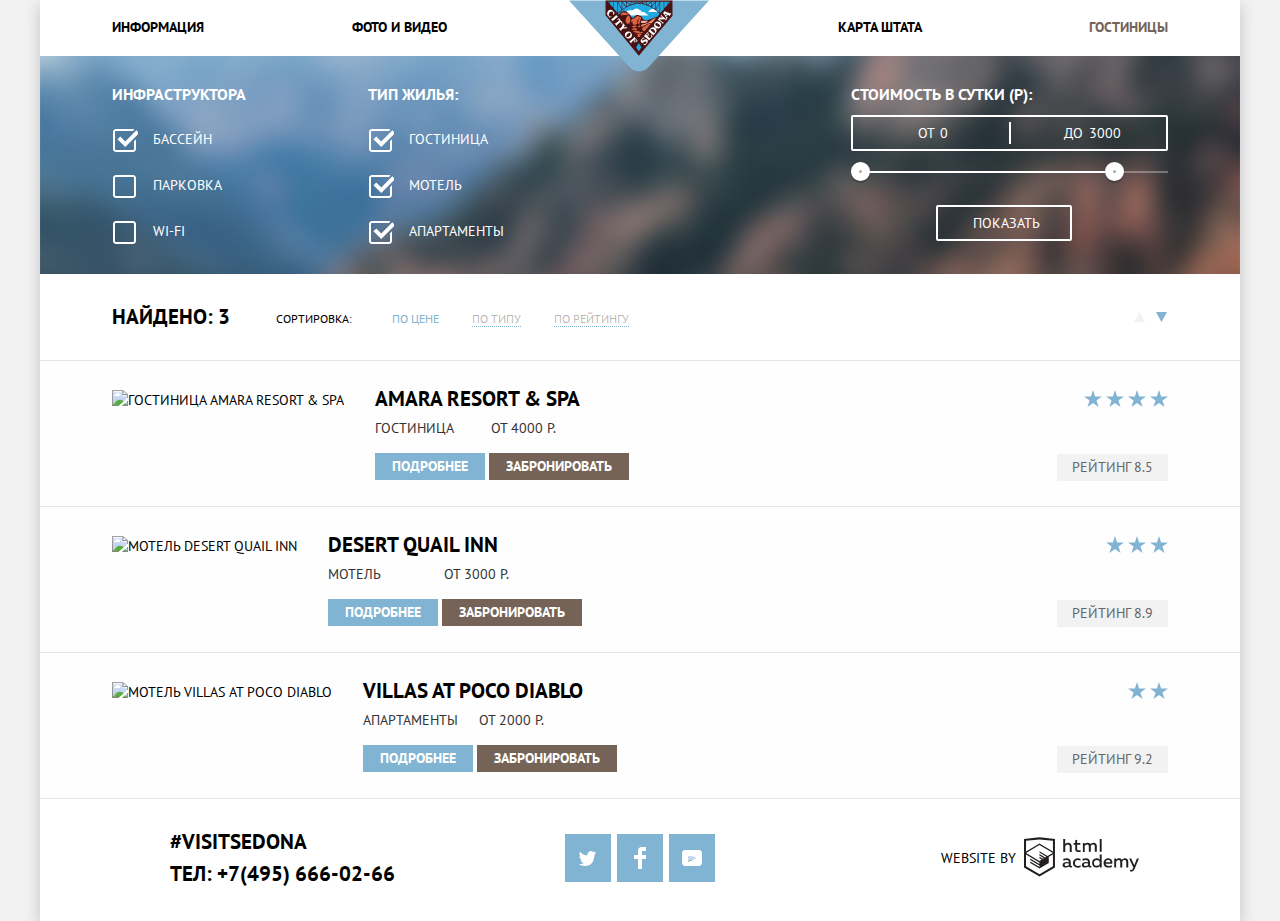
==== commit 5370111d: "Защита личного проекта!" ====
--- a/catalog.html
+++ b/catalog.html
@@ -4,17 +4,15 @@
   <meta charset="utf-8">
   <title>Гостиница Седона</title>
   <link href="https://fonts.googleapis.com/css?family=PT+Sans:400,700&display=swap&subset=cyrillic" rel="stylesheet">
-  <link href="css/normalize.css" rel="stylesheet">
-  <link href="css/style.css" rel="stylesheet">
-  <link href="css/footer.css" rel="stylesheet">
-  <link href="css/header.css" rel="stylesheet">
+  <link href="css/normalize.min.css" rel="stylesheet">
+  <link href="css/style.min.css" rel="stylesheet">
 </head>
 <body>
 <div class="body-container">
   <header class="main-header">
     <nav class="main-navigation">
       <a class="main-header-logo" href="index.html">
-        <img src="img/icons/logo.svg" alt="Логотип гостиницы Седона">
+        <img src="img/icons/logo.svg" width="140" height="72" alt="Логотип гостиницы Седона">
       </a>
       <ul class="navigation-list">
         <li class="navigation-list-item"><a href="info.html">Информация</a></li>
@@ -77,12 +75,13 @@
   <div class="sorting-block">
     <div class="sorting">
       <div class="sorting-found">Найдено:<span> 3</span></div>
-      <ul class="sorting-list">
-        <li class="sorting-item">Сортировка:</li>
-        <li class="sorting-item sorting-item-current"><a href="#">По цене</a></li>
-        <li class="sorting-item"><a href="#">По типу</a></li>
-        <li class="sorting-item"><a href="#">По рейтингу</a></li>
-      </ul>
+      <div class="sorting-head"><span>Сортировка:</span>
+        <ul class="sorting-list">
+          <li class="sorting-item sorting-item-current"><a href="#">По цене</a></li>
+          <li class="sorting-item"><a href="#">По типу</a></li>
+          <li class="sorting-item"><a href="#">По рейтингу</a></li>
+        </ul>
+      </div>
       <div class="sorting-arrows">
         <button type="button" class="sorting-arrow sorting-arrow-up">
           <svg xmlns="http://www.w3.org/2000/svg" width="11" height="10" viewBox="0 0 11 10">
@@ -99,12 +98,14 @@
   </div>
   <main>
     <div class="catalog">
+      <h1 class="visually-hidden">Каталог гостиниц и отелей</h1>
       <ul class="catalog-list">
         <li class="catalog-item">
           <div class="catalog-row">
             <div class="catalog-col-image">
               <div class="catalog-image">
-                <a href="amara.html"><img src="img/images/3.jpg" alt="Гостиница AMARA RESORT & SPA"></a>
+                <a href="amara.html"><img src="img/images/3.jpg" width="135" height="90"
+                                          alt="Гостиница AMARA RESORT & SPA"></a>
               </div>
             </div>
             <div class="catalog-col-content">
@@ -118,10 +119,10 @@
             </div>
             <div class="catalog-col-rating">
               <div class="catalog-stars">
-                <img src="img/icons/star.svg" alt="Звезда">
-                <img src="img/icons/star.svg" alt="Звезда">
-                <img src="img/icons/star.svg" alt="Звезда">
-                <img src="img/icons/star.svg" alt="Звезда">
+                <img src="img/icons/star.svg" width="18" height="17" alt="Звезда">
+                <img src="img/icons/star.svg" width="18" height="17" alt="Звезда">
+                <img src="img/icons/star.svg" width="18" height="17" alt="Звезда">
+                <img src="img/icons/star.svg" width="18" height="17" alt="Звезда">
               </div>
               <div class="catalog-stars-remark">Рейтинг 8.5</div>
             </div>
@@ -131,7 +132,7 @@
           <div class="catalog-row">
             <div class="catalog-col-image">
               <div class="catalog-image">
-                <a href="desert.html"><img src="img/images/5.jpg" alt="Мотель Desert quail inn"></a>
+                <a href="desert.html"><img src="img/images/5.jpg" width="135" height="90" alt="Мотель Desert quail inn"></a>
               </div>
             </div>
             <div class="catalog-col-content">
@@ -145,9 +146,9 @@
             </div>
             <div class="catalog-col-rating">
               <div class="catalog-stars">
-                <img src="img/icons/star.svg" alt="Звезда">
-                <img src="img/icons/star.svg" alt="Звезда">
-                <img src="img/icons/star.svg" alt="Звезда">
+                <img src="img/icons/star.svg" width="18" height="17" alt="Звезда">
+                <img src="img/icons/star.svg" width="18" height="17" alt="Звезда">
+                <img src="img/icons/star.svg" width="18" height="17" alt="Звезда">
               </div>
               <div class="catalog-stars-remark">Рейтинг 8.9</div>
             </div>
@@ -157,7 +158,8 @@
           <div class="catalog-row">
             <div class="catalog-col-image">
               <div class="catalog-image">
-                <a href="villas.html"><img src="img/images/4.jpg" alt="Мотель Villas At Poco Diablo"></a>
+                <a href="villas.html"><img src="img/images/4.jpg" width="135" height="90"
+                                           alt="Мотель Villas At Poco Diablo"></a>
               </div>
             </div>
             <div class="catalog-col-content">
@@ -171,8 +173,8 @@
             </div>
             <div class="catalog-col-rating">
               <div class="catalog-stars">
-                <img src="img/icons/star.svg" alt="Звезда">
-                <img src="img/icons/star.svg" alt="Звезда">
+                <img src="img/icons/star.svg" width="18" height="17" alt="Звезда">
+                <img src="img/icons/star.svg" width="18" height="17" alt="Звезда">
               </div>
               <div class="catalog-stars-remark">Рейтинг 9.2</div>
             </div>
@@ -219,7 +221,7 @@
         </ul>
       </div>
       <div class="footer-col-development">
-        <div class="footer-col-website">website by</div>
+        <div class="footer-col-website">Website by</div>
         <a class="html-academy" href="https://htmlacademy.ru/intensive/htmlcss">
           <svg xmlns="http://www.w3.org/2000/svg" width="115" height="40" viewBox="0 0 108.08 36.85">
             <path
--- a/css/style.min.css
+++ b/css/style.min.css
@@ -0,0 +1 @@
+@font-face{font-family:"PT Sans";font-style:normal;font-weight:400;src:url(../fonts/pt-sans-v11-latin_cyrillic-regular.eot);src:local("PT Sans"),local(PTSans-Regular),url(../fonts/pt-sans-v11-latin_cyrillic-regular.woff2) format("woff2"),url(../fonts/pt-sans-v11-latin_cyrillic-regular.woff) format("woff"),}@font-face{font-family:"PT Sans";font-style:normal;font-weight:700;src:url(../fonts/pt-sans-v11-latin_cyrillic-700.eot);src:local("PT Sans Bold"),local(PTSans-Bold),url(../fonts/pt-sans-v11-latin_cyrillic-700.woff2) format("woff2"),url(../fonts/pt-sans-v11-latin_cyrillic-700.woff) format("woff"),}html{box-sizing:border-box}*,::before,::after{box-sizing:inherit}.hidden{display:none}body{margin:0 auto;padding:0;font-family:"PT Sans",Arial,sans-serif;font-size:14px;line-height:21px;font-weight:400;background-color:#f2f2f2;color:#000;text-transform:uppercase}a{text-decoration:none;color:#000}button{font-family:"PT Sans"}.visually-hidden{position:absolute;width:1px;height:1px;margin:-1px;border:0;padding:0;white-space:nowrap;clip-path:inset(100%);clip:rect(0 0 0 0);overflow:hidden}.main-navigation{line-height:26px;background-color:#fff}.navigation-list{display:flex;flex-wrap:wrap;top:0;left:50%;z-index:1;justify-content:space-between;margin:0;background-color:#fff;list-style:none;padding:14px 72px 16px}.navigation-list a{line-height:26px;color:#000;font-weight:700}.navigation-list a:hover{color:#81b3d2}.navigation-list a:active{color:rgba(0,0,0,0.3)}.main-header-logo{position:absolute;left:50%;margin-left:-71px;z-index:2}.navigation-list li:nth-child(2){margin-right:242px}.navigation-list li:nth-child(3){min-width:103px}.navigation-list li:last-child{color:#766357;font-weight:700}.body-container{margin:0 auto;padding-top:0;width:1200px;box-shadow:0 5px 15px 0 rgba(0,1,1,0.2);background-color:#fff}.welcome{text-align:center;background-color:#fff}.welcome-main{padding-top:75px;padding-bottom:74px;background-color:#fff;background-image:url(../img/others/intro-mask.svg),url(../img/background/background-photo.jpg);background-position:bottom -2px center,top -83px center;background-repeat:no-repeat,no-repeat;margin-bottom:61px;background-color:#503e33}.welcome-icon{margin-left:auto;margin-right:auto}.welcome-title{font-size:21px;line-height:26px;margin:0 360px;margin-bottom:30px}.welcome-subtitle{font-weight:400;margin-bottom:53px;margin-right:6px}.welcome-subtitle p{color:#333}.interesting-title{font-size:30px;line-height:36px}.interesting{text-align:center}.interesting-subtitle{font-weight:400}.dignities{background-color:#eee;text-align:center;display:flex}.dignities-pluses h3{font-size:21px;margin-top:0;margin-bottom:24px}.dignities-pluses p{margin-bottom:21px}.dignities-pluses{text-align:center;font-weight:400;background-color:#81b3d2;color:#fff;padding:46px 60px 38px}.dignities-picture{display:inline;height:256px}.dignities-pluses-still{text-align:center;font-weight:400;background-color:#81b3d2;color:#fff;padding:46px 41px 38px 42px}.features{display:flex;flex-wrap:wrap;margin:0 auto;background-color:#fff}.features-item{width:400px;text-align:center;padding:56px 57px 83px 58px}.features-icon{display:flex;justify-content:center;align-items:flex-end;height:76px;margin-bottom:28px;font-size:0}.features-icon::before{content:"";display:block;width:75px;height:72px;background-repeat:no-repeat;background-position:center bottom;background-size:contain}.features-icon-house::before{background-image:url(../img/icons/housing.svg)}.features-icon-food::before{width:74px;height:70px;background-image:url(../img/icons/foods.svg)}.features-icon-gift::before{width:64px;height:76px;background-image:url(../img/icons/Souvenirs.svg)}.features-item h3{margin:0 auto;font-size:21px;margin-bottom:24px}.features-item p{color:#333;font-weight:400;margin:0}.gray-box{background-color:#eee}.advantages{display:flex;flex-wrap:wrap;padding:0;margin:0;width:1200px;list-style:none}.gray-box p{color:#333}.advantages-gray{text-align:center;color:#000;padding:0;width:400px;background-color:#eee}.advantages-gray h3{font-size:21px;text-align:center;padding:0;padding-top:47px;padding-left:124px;padding-right:124px;margin:0;margin-bottom:24px}.advantages-gray p:first-of-type{padding:0;margin:0;margin-bottom:21px}.advantages-gray p:last-of-type{padding:0;padding-left:69px;padding-right:69px;padding-bottom:59px;margin:0}.search{box-shadow:0 5px 15px 0 rgba(0,1,1,0.2)}.address{display:flex;flex-direction:column;padding-top:49px}.address h2{font-size:30px;line-height:36px;text-align:center;margin:0;margin-bottom:24px;margin-right:-2px}.address p{line-height:24px;text-align:center;margin:0;margin-right:auto;margin-left:auto;margin-bottom:133px;width:440px;color:#333}.map-sedona{position:relative}.form{margin:0;width:568px;background-color:#fff;position:absolute;top:-86px;left:50%;transform:translateX(-50%)}.search-form-display{width:100%;min-height:86px;font-size:21px;font-weight:700;line-height:26px;text-transform:uppercase;color:#fff;background-color:#766357;border:none;cursor:pointer}.search-form-display:hover,.search-form-display:focus{background-color:#604e43}.search-form-display:active{color:rgba(255,255,255,0.3);background-color:#503e33}.search-form input,.search-form label{font:inherit;font-size:14px;font-weight:700;line-height:17px;text-transform:uppercase;color:#000}.check-in-date{display:flex;position:relative;align-items:center;font-weight:700;margin-bottom:28px}.check-in-date-name{width:100px;min-width:100px;padding-bottom:1px;margin-right:13px}.check-in-date-name-input{width:100%;padding-left:10px;padding-top:9px;padding-bottom:9px}.check-in-date-icon{position:absolute;right:3px;top:8px;cursor:pointer;border:none;background-color:transparent}.check-in-date-icon svg{display:block;fill:#cacaca}.check-in-date-icon:hover svg{fill:#000}.check-in-date-icon:active svg{fill:#81b3d2}.search-form{padding:55px;box-shadow:0 5px 15px rgba(0,1,1,.2)}.search-form-open{animation-name:open-search-form;animation-duration:.2s}@keyframes open-search-form{from{transform:translateY(0)}to{transform:translateY(0)}}.number-human{display:flex;justify-content:space-between;flex-wrap:wrap;padding:0;margin:0;margin-bottom:26px}.number-human-count{display:flex;align-items:center;font-weight:700;margin-bottom:28px}.check-in-date-name-input::-webkit-input-placeholder{color:#000}.check-in-date-name-input::-moz-placeholder{color:#000}.search-button-operation-number::-webkit-input-placeholder{color:#000}.search-button-operation-number::-moz-placeholder{color:#000}.inputs-people-count{display:flex;margin-left:41px}.inputs-people-count-children{margin-left:26px}.search-button-operation{position:relative;width:38px;height:38px;background-color:#f2f2f2;cursor:pointer;border:0;padding:0;margin:0;cursor:pointer}.operation-minus::before{content:"";position:absolute;width:12px;height:3px;left:12px;top:18px;background-color:#aaaaab}.operation-plus::before{content:"";position:absolute;width:11px;height:3px;left:13px;top:18px;background-color:#aaaaab}.operation-plus::after{content:"";position:absolute;width:11px;height:3px;left:13px;top:18px;background-color:#aaaaab;transform:rotate(90deg)}input[type="number"]{-moz-appearance:textfield}input::-webkit-outer-spin-button,input::-webkit-inner-spin-button{-webkit-appearance:none}.operation-minus:hover::before,.operation-minus:focus::before,.operation-plus:hover::before,.operation-plus:focus::before,.operation-plus:focus::after,.operation-plus:hover::after{background-color:#000;outline:none}.operation-minus:active::before,.operation-plus:active::before,.operation-plus:active::after{background-color:#81b3d2}.search-form input[type="text"]{background-color:#f2f2f2;border:2px solid #f2f2f2}.search-form input[type="number"]{text-align:center;background-color:#f2f2f2;border:2px solid #f2f2f2;width:38px;padding:0}.search-form input:hover{background-color:#ebebeb;border-color:#ebebeb}.search-form input:focus{background-color:#fff;border-color:#e5e5e5}.search-form input[type="submit"]{-webkit-appearance:none;font:inherit;font-size:21px;font-weight:700;line-height:26px;text-transform:uppercase;text-align:center;color:#fff;background-color:#81b3d2;width:458px;padding-top:16px;padding-bottom:16px;border:none}.search-form input[type="submit"]:hover{background-color:#669ec0;border:none}.search-form input[type="submit"]:active{color:rgba(255,255,255,0.3);background-color:#5496bd;border:none}.search-button{width:100%;min-height:58px;font-size:21px;font-weight:700;line-height:26px;text-transform:uppercase;color:#fff;background-color:#81b3d2;border:none;cursor:pointer}.search-button:hover,.search-button:focus{background-color:#669ec0}.search-button:active{color:rgba(255,255,255,0.3);background-color:#5496bd}.maps{background-image:url(../img/images/map.jpg)}.map-frame{display:block}.main-filter{color:#fff;text-align:left;background-color:#fff;background-image:url(../img/background/filter-background.jpg);background-position:center;background-repeat:no-repeat;min-height:218px;background-color:#503e33}.filter-row{display:flex;padding:28px 72px}.filter-title{font-size:16px;margin-bottom:24px;font-weight:700}.filter-title-range{margin-bottom:10px}.checkbox{margin-bottom:25px;margin-left:4px}.checkbox input[type="checkbox"]{position:absolute;opacity:0}.checkbox input[type="checkbox"]:focus ~ label{outline:2px solid #5496bd}.checkbox label{position:relative;padding-left:37px;cursor:pointer}.checkbox label::before{position:absolute;content:"";width:23px;height:23px;background-image:url(../img/icons/checkbox-off.svg);margin-left:-40px}.checkbox input[type="checkbox"]:checked + label::before{width:25px;height:23px;background-image:url(../img/icons/checkbox-on.svg)}.checkbox input:disabled + label::before{position:absolute;content:"";width:23px;height:23px;background-image:url(../img/icons/checkbox-off-2.svg)}.checkbox input:checked:disabled + label::before{position:absolute;content:"";width:25px;height:23px;background-image:url(../img/icons/checkbox-on-2.svg)}input::-ms-check{display:none}.filter-col-parameters{margin-right:122px}.filter-col-parameters > :last-child{margin-bottom:0}.sort-total{font-size:21px;line-height:26px}.sorting-block{background-color:#fff}.sorting{display:flex;padding:30px 73px 30px 72px}.sorting-head{display:flex;font-size:12px;margin-top:4px}.sorting-list{display:flex;flex-wrap:wrap;list-style:none;margin:0;margin-top:2px}.sorting-found{font-size:21px;line-height:26px;font-weight:700;margin-right:29px;width:135px;min-width:135px}.sorting li{margin-right:33px;font-size:12px;line-height:18px}.sorting-item a{color:rgba(0,0,0,0.3);border-bottom:1px dotted #81b3d2}.sorting-item-current a{color:#81b3d2;border-bottom:none}.sorting-list a:hover{color:#81b3d2}.sorting-list a:active{color:#000;border-bottom:none}.sorting-arrows{display:flex;align-items:center;background-color:transparent;margin-left:auto}.sorting-arrow{border:none;background-color:transparent;padding:0}.sorting-arrow-up{margin-right:11px}.sorting-arrow:hover path{fill:#231F20}.sorting-arrow:active path{fill:#81b3d2}.filter-range{margin-left:auto}.price-controls{position:relative;height:36px;margin-bottom:20px;border:2px solid #fff;border-radius:2px;width:317px}.price-controls::after{content:"";position:absolute;width:2px;height:22px;background:#fff;top:50%;left:50%;transform:translate(-50%,-50%)}.price-controls label{display:inline-block;vertical-align:top;line-height:31px;cursor:pointer}.min-price,.max-price{font-size:14px;padding-left:65px}.max-price{padding-left:72px}.price-controls input{width:50px;margin:0;color:inherit;font:inherit;background:none;border:none}.range-controls{position:relative;margin-bottom:32px}.range-controls .scale{height:2px;background:rgba(255,255,255,0.3)}.range-controls .bar{width:80%;height:2px;background:#fff}.range-toggle{position:absolute;top:-9px;width:19px;height:19px;background:#ababab;border:8px solid #fff;border-radius:50%;box-shadow:0 2px 1px 0 rgba(0,1,1,0.2);cursor:pointer}.range-toggle:hover{background:#1c4f80}.range-toggle-min{left:0}.range-toggle-max{left:80%}.btn-transparent{display:block;margin:0 85px;padding:6px 35px;font-size:14px;line-height:20px;color:#fff;text-transform:uppercase;background:transparent;border:2px solid #fff;border-radius:2px;cursor:pointer;width:136px}.btn-transparent:hover{color:#000;background:#fff}.catalog-list{padding:0;margin:0;background-color:#fefefe;list-style:none}.catalog-list span{color:#333}.catalog-item{padding:26px 72px 25px;border-top:1px solid #e5e5e5}.catalog-item:last-child{border-bottom:1px solid #e5e5e5}.catalog-row{display:flex;align-items:flex-start}.catalog-col-content{font-size:14px;line-height:21px;margin-left:31px}.catalog-col-content h4{font-size:21px;line-height:26px;font-weight:700;margin:0}.catalog-title a:hover{background-color:none;color:#green}.catalog-title{margin-bottom:6px;margin-top:-1px}.catalog-title a:hover{color:#81b3d2}.catalog-title a:active{color:rgba(0,0,0,0.3)}.catalog-col-image{margin-top:3px}.catalog-type{display:inline-block;vertical-align:top;min-width:112px;margin-bottom:14px}.catalog-col-rating{margin-left:auto}.catalog-stars-remark{color:#666;background-color:#f2f2f2;text-align:center;font-weight:400;padding:3px 15px}.catalog-stars{margin-bottom:41px;margin-top:3px;text-align:right}.btn{display:inline-block;vertical-align:top;padding:3px 17px;color:#fff;text-transform:uppercase;background-color:#81b3d2;font-weight:700}.btn-brown{background-color:#766357}.btn:hover{background-color:#669ec0}.btn-brown:hover{background-color:#604e43}.btn:active{background-color:#5496bd;color:rgba(255,255,255,0.3)}.btn-brown:active{background-color:#503e33}.footer{background-color:rgba(255,255,255,0.9);font-weight:700;vertical-align:middle;width:1200px}.footer-row{display:flex;justify-content:space-between;padding:31px 100px 35px 133px}.footer-row-catalog{padding:30px 101px 34px 130px}.footer-absolute{position:absolute;bottom:-3px}.footer-contacts{font-size:21px;line-height:26px}.footer-hashtag{margin-bottom:6px}.footer-col-website{margin-right:8px}.footer-contacts a:hover{color:#81b3d2}.footer-col-development{display:flex;justify-content:flex-end;align-items:center;font-weight:400;min-width:240px}.footer-col-development img{width:115px;height:41px}.social-networks{display:flex;justify-content:space-between;padding-right:7px;margin:0}.social-networks-list{display:flex;flex-wrap:wrap;padding:0;margin:0;justify-content:space-between;align-items:center;margin-right:8px}.social-networks ul{list-style:none}.social-networks-item{margin-right:6px}.social-networks-item:last-of-type{margin-right:0}.social-networks-link{display:flex;justify-content:center;align-items:center;width:46px;height:48px;background-color:#81b3d2;color:#fff}.social-networks-link:hover{background-color:#669ec0}.social-networks-link:active{background-color:#5496bd}.social-networks-link:active path{fill:#81b3d2}.html-academy{margin-top:4px}.html-academy:hover path{fill:#81b3d2}.html-academy:active path{fill:#bdbbbc}
